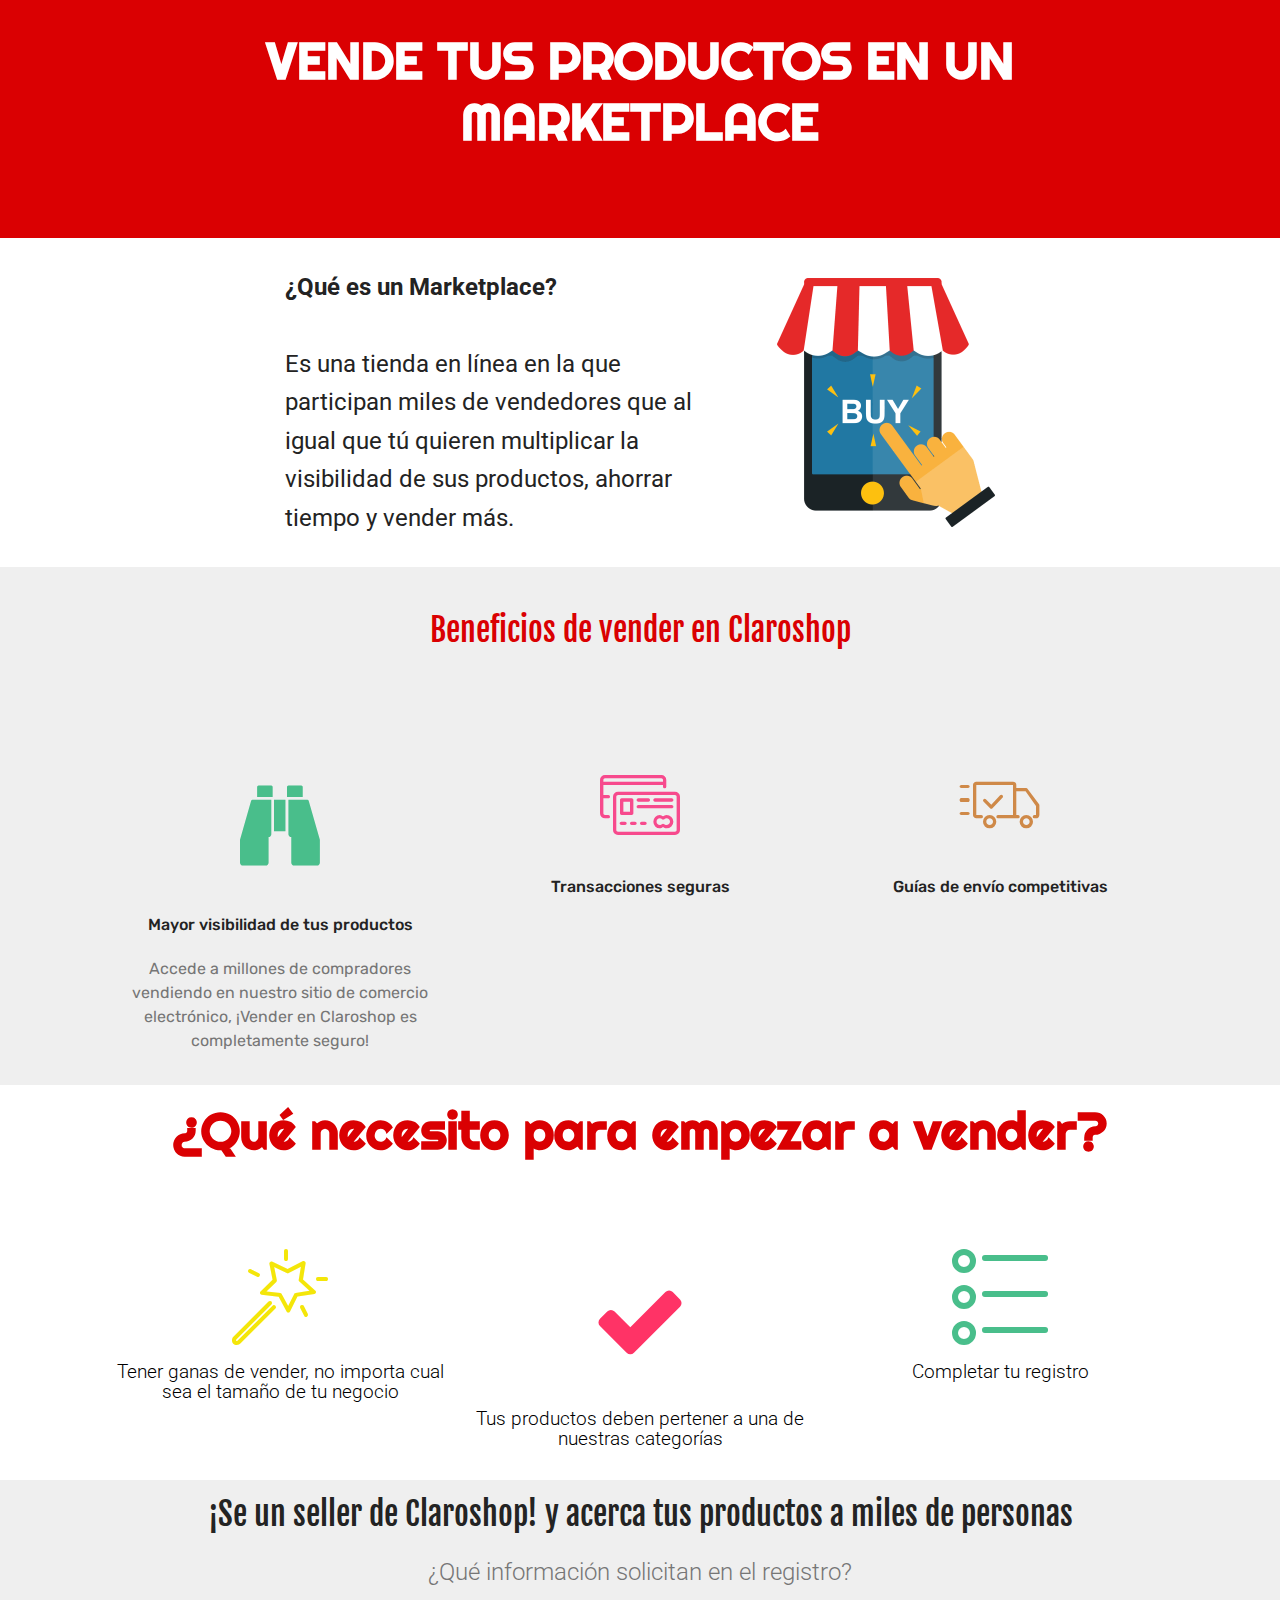
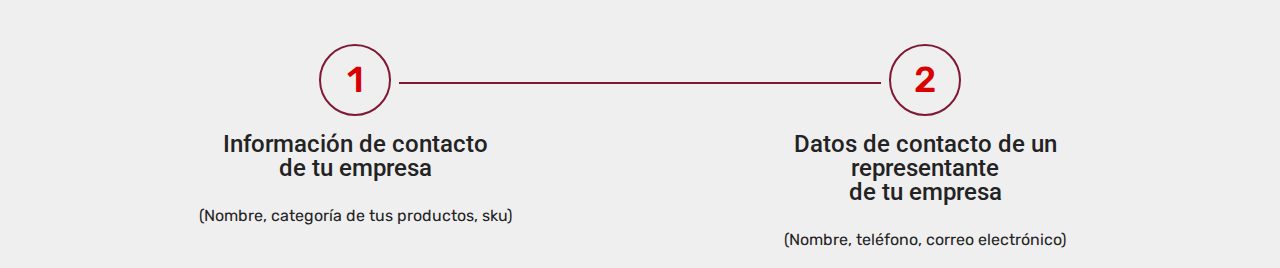
==== page2.html @ 991a1f95 "create github pages" ====
<!DOCTYPE html>
<html  >
<head>
  <!-- Site made with Mobirise Website Builder v4.11.6, https://mobirise.com -->
  <meta charset="UTF-8">
  <meta http-equiv="X-UA-Compatible" content="IE=edge">
  <meta name="generator" content="Mobirise v4.11.6, mobirise.com">
  <meta name="viewport" content="width=device-width, initial-scale=1, minimum-scale=1">
  <link rel="shortcut icon" href="assets/images/logo4.png" type="image/x-icon">
  <meta name="description" content="Website Generator Description">
  
  <title>Sellers</title>
  <link rel="stylesheet" href="assets/web/assets/mobirise-icons-bold/mobirise-icons-bold.css">
  <link rel="stylesheet" href="assets/font-awesome/css/font-awesome.css">
  <link rel="stylesheet" href="assets/web/assets/mobirise-icons/mobirise-icons.css">
  <link rel="stylesheet" href="assets/bootstrap/css/bootstrap.min.css">
  <link rel="stylesheet" href="assets/bootstrap/css/bootstrap-grid.min.css">
  <link rel="stylesheet" href="assets/bootstrap/css/bootstrap-reboot.min.css">
  <link rel="stylesheet" href="assets/tether/tether.min.css">
  <link rel="stylesheet" href="assets/theme/css/style.css">
  <link rel="preload" as="style" href="assets/mobirise/css/mbr-additional.css"><link rel="stylesheet" href="assets/mobirise/css/mbr-additional.css" type="text/css">
  
  
  
</head>
<body>
  <section class="header1 cid-rJOaqa5E7S" id="header16-19">

    

    

    <div class="container">
        <div class="row justify-content-md-center">
            <div class="col-md-10 align-center">
                <h1 class="mbr-section-title mbr-bold pb-3 mbr-fonts-style display-1">VENDE TUS PRODUCTOS EN UN MARKETPLACE
<div><br></div></h1>
                
                
                
            </div>
        </div>
    </div>

</section>

<section class="engine"><a href="https://mobirise.info/b">how to create your own website for free</a></section><section class="mbr-section content7 cid-rJO72kUQNp" id="content7-17">
          
    

    <div class="container">
        <div class="media-container-row">
            <div class="col-12 col-md-8">
                <div class="media-container-row">
                    <div class="media-content">
                        <div class="mbr-section-text">
                            <p class="mbr-text align-right mb-0 mbr-fonts-style display-5"><strong>¿Qué es un Marketplace?</strong><br><strong><br></strong>Es una tienda en línea en la que participan miles de vendedores que al igual que tú  quieren multiplicar la visibilidad de sus productos, ahorrar tiempo y vender más.<br></p>
                        </div>
                    </div>
                    <div class="mbr-figure" style="width: 60%;">
                     <img src="assets/images/mbr-436x498.png" alt="Mobirise" title="">  
                    </div>
                </div>
            </div>
        </div>
    </div>
</section>

<section class="mbr-section content4 cid-rJO21pzlRx" id="content4-14">

    

    <div class="container">
        <div class="media-container-row">
            <div class="title col-12 col-md-8">
                <h2 class="align-center pb-3 mbr-fonts-style display-4"><br>Beneficios de vender en Claroshop<br><br></h2>
                
                
            </div>
        </div>
    </div>
</section>

<section class="counters1 counters cid-rJO2MJmxMV" id="counters1-16">

    

    

    <div class="container">
        
        

        <div class="container pt-4 mt-2">
            <div class="media-container-row">
                <div class="card p-3 align-center col-12 col-md-6 col-lg-4">
                    <div class="panel-item">
                        <div class="card-img pb-3">
                            <span class="mbr-iconfont fa-binoculars fa" style="color: rgb(73, 190, 139); fill: rgb(73, 190, 139);"></span>
                        </div>

                        <div class="card-text">
                            <h3 class="count pt-3 pb-3 mbr-fonts-style display-7">Mayor visibilidad de tus productos</h3>
                            
                            <p class="mbr-content-text mbr-fonts-style display-7">Accede a millones de compradores vendiendo en nuestro sitio de comercio electrónico, ¡Vender en Claroshop es completamente seguro!</p>
                        </div>
                    </div>
                </div>


                <div class="card p-3 align-center col-12 col-md-6 col-lg-4">
                    <div class="panel-item">
                        <div class="card-img pb-3">
                            <span class="mbr-iconfont mbri-credit-card" style="color: rgb(247, 74, 141); fill: rgb(247, 74, 141);"></span>
                        </div>
                        <div class="card-text">
                            <h3 class="count pt-3 pb-3 mbr-fonts-style display-7">
                                  Transacciones seguras</h3>
                            
                            <p class="mbr-content-text mbr-fonts-style display-7"></p>
                        </div>
                    </div>
                </div>

                <div class="card p-3 align-center col-12 col-md-6 col-lg-4">
                    <div class="panel-item">
                        <div class="card-img pb-3">
                            <span class="mbr-iconfont mbri-delivery" style="color: rgb(207, 137, 72); fill: rgb(207, 137, 72);"></span>
                        </div>
                        <div class="card-text">
                            <h3 class="count pt-3 pb-3 mbr-fonts-style display-7">
                                  Guías de envío competitivas</h3>
                            
                            <p class="mbr-content-text mbr-fonts-style display-7"></p>
                        </div>
                    </div>
                </div>


                
            </div>
        </div>
   </div>
</section>

<section class="header12 cid-rJOd1jrHXJ" id="header12-1c">

    

    

    <div class="container  ">
            <div class="media-container">
                <div class="col-md-12 align-center">
                    <h1 class="mbr-section-title pb-3 mbr-white mbr-bold mbr-fonts-style display-1">¿Qué necesito para empezar a vender?</h1>
                    
                    

                    <div class="icons-media-container mbr-white">
                        <div class="card col-12 col-md-6 col-lg-4">
                            <div class="icon-block">
                            <a href="https://mobirise.co/">
                                <span class="mbr-iconfont mbri-magic-stick" style="color: rgb(244, 230, 9); fill: rgb(244, 230, 9);"></span>
                            </a>
                            </div>
                            <h5 class="mbr-fonts-style display-2">Tener ganas de vender, no importa cual sea el tamaño de tu negocio</h5>
                        </div>

                        <div class="card col-12 col-md-6 col-lg-4">
                            <div class="icon-block">
                                <a href="https://mobirise.co/">
                                    <span class="mbr-iconfont fa-check fa" style="color: rgb(255, 51, 102); fill: rgb(255, 51, 102);"></span>
                                </a>
                            </div>
                            <h5 class="mbr-fonts-style display-2">
                                Tus productos deben pertener a una de nuestras categorías</h5>
                        </div>

                        <div class="card col-12 col-md-6 col-lg-4">
                            <div class="icon-block">
                                <a href="https://mobirise.co/">
                                    <span class="mbr-iconfont mbrib-bulleted-list" style="color: rgb(73, 190, 139); fill: rgb(73, 190, 139);"></span>
                                </a>
                            </div>
                            <h5 class="mbr-fonts-style display-2">
                                Completar tu registro</h5>
                        </div>

                        
                    </div>
                </div>
            </div>
    </div>

    
</section>

<section class="step2 cid-rJOE4TqjUK" id="step2-1d">

    

    
    
    <div class="container">
        <h2 class="mbr-section-title pb-3 mbr-fonts-style align-center display-4">¡Se un seller de Claroshop! y acerca tus productos a miles de personas</h2>
        <h3 class="mbr-section-subtitle pb-5 mbr-fonts-style align-center display-5">¿Qué información solicitan en el registro?</h3>
        <div class="step-container row justify-content-center">
            <div class="card col-12 col-md-6 separline">
                <div class="step-element">
                    <div class="step-wrapper pb-3">
                        <h3 class="step d-flex align-items-center justify-content-center m-auto">
                            1
                        </h3>
                    </div>          
                    <div class="step-text-content align-center">
                        <h4 class="mbr-step-title pb-3 mbr-fonts-style display-5">Información de contacto<br> de tu empresa</h4>
                        <p class="mbr-step-text mbr-fonts-style display-7">(Nombre, categoría de tus productos, sku)</p>
                    </div>
                </div>
            </div>

            <div class="card col-12 separline last-child col-md-6">
                <div class="step-element">
                    <div class="step-wrapper pb-3">
                        <h3 class="step d-flex align-items-center justify-content-center m-auto">
                            2
                        </h3>
                    </div>          
                    <div class="step-text-content align-center">
                        <h4 class="mbr-step-title pb-3 mbr-fonts-style display-5">Datos de contacto de un<br> representante<br>de tu empresa</h4>
                        <p class="mbr-step-text mbr-fonts-style display-7">(Nombre, teléfono, correo electrónico)</p>
                    </div>
                </div>
            </div>

            

            
            
            
            
            
            
            
            
            
            
            
        </div>
    </div>
</section>


  <script src="assets/web/assets/jquery/jquery.min.js"></script>
  <script src="assets/popper/popper.min.js"></script>
  <script src="assets/bootstrap/js/bootstrap.min.js"></script>
  <script src="assets/viewportchecker/jquery.viewportchecker.js"></script>
  <script src="assets/vimeoplayer/jquery.mb.vimeo_player.js"></script>
  <script src="assets/tether/tether.min.js"></script>
  <script src="assets/smoothscroll/smooth-scroll.js"></script>
  <script src="assets/theme/js/script.js"></script>
  
  
</body>
</html>
---- assets/web/assets/mobirise-icons-bold/mobirise-icons-bold.css ----
@font-face {
  font-family: 'mobirise-icons-bold';
  font-display: swap;
  src:  url('mobirise-icons-bold.eot?m1l4yr');
  src:  url('mobirise-icons-bold.eot?m1l4yr#iefix') format('embedded-opentype'),
    url('mobirise-icons-bold.ttf?m1l4yr') format('truetype'),
    url('mobirise-icons-bold.woff?m1l4yr') format('woff'),
    url('mobirise-icons-bold.svg?m1l4yr#mobirise-icons-bold') format('svg');
  font-weight: normal;
  font-style: normal;
}

[class^="mbrib-"], [class*="mbrib-"] {
  /* use !important to prevent issues with browser extensions that change fonts */
  font-family: 'mobirise-icons-bold' !important;
  speak: none;
  font-style: normal;
  font-weight: normal;
  font-variant: normal;
  text-transform: none;
  line-height: 1;

  /* Better Font Rendering =========== */
  -webkit-font-smoothing: antialiased;
  -moz-osx-font-smoothing: grayscale;
}

.mbrib-add-submenu:before {
  content: "\e900";
}
.mbrib-alert:before {
  content: "\e901";
}
.mbrib-align-center:before {
  content: "\e902";
}
.mbrib-align-justify:before {
  content: "\e903";
}
.mbrib-align-left:before {
  content: "\e904";
}
.mbrib-align-right:before {
  content: "\e905";
}
.mbrib-android:before {
  content: "\e906";
}
.mbrib-apple:before {
  content: "\e907";
}
.mbrib-arrow-down:before {
  content: "\e908";
}
.mbrib-arrow-next:before {
  content: "\e909";
}
.mbrib-arrow-prev:before {
  content: "\e90a";
}
.mbrib-arrow-up:before {
  content: "\e90b";
}
.mbrib-bold:before {
  content: "\e90c";
}
.mbrib-bookmark:before {
  content: "\e90d";
}
.mbrib-bootstrap:before {
  content: "\e90e";
}
.mbrib-briefcase:before {
  content: "\e90f";
}
.mbrib-browse:before {
  content: "\e910";
}
.mbrib-bulleted-list:before {
  content: "\e911";
}
.mbrib-calendar:before {
  content: "\e912";
}
.mbrib-camera:before {
  content: "\e913";
}
.mbrib-cart-add:before {
  content: "\e914";
}
.mbrib-cart-full:before {
  content: "\e915";
}
.mbrib-cash:before {
  content: "\e916";
}
.mbrib-change-style:before {
  content: "\e917";
}
.mbrib-chat:before {
  content: "\e918";
}
.mbrib-clock:before {
  content: "\e919";
}
.mbrib-close:before {
  content: "\e91a";
}
.mbrib-cloud:before {
  content: "\e91b";
}
.mbrib-code:before {
  content: "\e91c";
}
.mbrib-contact-form:before {
  content: "\e91d";
}
.mbrib-credit-card:before {
  content: "\e91e";
}
.mbrib-cursor-click:before {
  content: "\e91f";
}
.mbrib-cust-feedback:before {
  content: "\e920";
}
.mbrib-database:before {
  content: "\e921";
}
.mbrib-delivery:before {
  content: "\e922";
}
.mbrib-desktop:before {
  content: "\e923";
}
.mbrib-devices:before {
  content: "\e924";
}
.mbrib-down:before {
  content: "\e925";
}
.mbrib-download:before {
  content: "\e926";
}
.mbrib-drag-n-drop:before {
  content: "\e927";
}
.mbrib-drag-n-drop2:before {
  content: "\e928";
}
.mbrib-edit:before {
  content: "\e929";
}
.mbrib-edit2:before {
  content: "\e92a";
}
.mbrib-error:before {
  content: "\e92b";
}
.mbrib-extension:before {
  content: "\e92c";
}
.mbrib-features:before {
  content: "\e92d";
}
.mbrib-file:before {
  content: "\e92e";
}
.mbrib-flag:before {
  content: "\e92f";
}
.mbrib-folder:before {
  content: "\e930";
}
.mbrib-gift:before {
  content: "\e931";
}
.mbrib-github:before {
  content: "\e932";
}
.mbrib-globe-2:before {
  content: "\e933";
}
.mbrib-globe:before {
  content: "\e934";
}
.mbrib-growing-chart:before {
  content: "\e935";
}
.mbrib-hearth:before {
  content: "\e936";
}
.mbrib-help:before {
  content: "\e937";
}
.mbrib-home:before {
  content: "\e938";
}
.mbrib-hot-cup:before {
  content: "\e939";
}
.mbrib-idea:before {
  content: "\e93a";
}
.mbrib-image-gallery:before {
  content: "\e93b";
}
.mbrib-image-slider:before {
  content: "\e93c";
}
.mbrib-info:before {
  content: "\e93d";
}
.mbrib-italic:before {
  content: "\e93e";
}
.mbrib-key:before {
  content: "\e93f";
}
.mbrib-laptop:before {
  content: "\e940";
}
.mbrib-layers:before {
  content: "\e941";
}
.mbrib-left-right:before {
  content: "\e942";
}
.mbrib-left:before {
  content: "\e943";
}
.mbrib-letter:before {
  content: "\e944";
}
.mbrib-like:before {
  content: "\e945";
}
.mbrib-link:before {
  content: "\e946";
}
.mbrib-lock:before {
  content: "\e947";
}
.mbrib-login:before {
  content: "\e948";
}
.mbrib-logout:before {
  content: "\e949";
}
.mbrib-magic-stick:before {
  content: "\e94a";
}
.mbrib-map-pin:before {
  content: "\e94b";
}
.mbrib-menu:before {
  content: "\e94c";
}
.mbrib-mobile:before {
  content: "\e94d";
}
.mbrib-mobile2:before {
  content: "\e94e";
}
.mbrib-mobirise:before {
  content: "\e94f";
}
.mbrib-more-horizontal:before {
  content: "\e950";
}
.mbrib-more-vertical:before {
  content: "\e951";
}
.mbrib-music:before {
  content: "\e952";
}
.mbrib-new-file:before {
  content: "\e953";
}
.mbrib-numbered-list:before {
  content: "\e954";
}
.mbrib-opened-folder:before {
  content: "\e955";
}
.mbrib-pages:before {
  content: "\e956";
}
.mbrib-paper-plane:before {
  content: "\e957";
}
.mbrib-paperclip:before {
  content: "\e958";
}
.mbrib-photo:before {
  content: "\e959";
}
.mbrib-photos:before {
  content: "\e95a";
}
.mbrib-pin:before {
  content: "\e95b";
}
.mbrib-play:before {
  content: "\e95c";
}
.mbrib-plus:before {
  content: "\e95d";
}
.mbrib-preview:before {
  content: "\e95e";
}
.mbrib-print:before {
  content: "\e95f";
}
.mbrib-protect:before {
  content: "\e960";
}
.mbrib-question:before {
  content: "\e961";
}
.mbrib-quote-left:before {
  content: "\e962";
}
.mbrib-quote-right:before {
  content: "\e963";
}
.mbrib-redo:before {
  content: "\e964";
}
.mbrib-refresh:before {
  content: "\e965";
}
.mbrib-responsive:before {
  content: "\e966";
}
.mbrib-right:before {
  content: "\e967";
}
.mbrib-rocket:before {
  content: "\e968";
}
.mbrib-sad-face:before {
  content: "\e969";
}
.mbrib-sale:before {
  content: "\e96a";
}
.mbrib-save:before {
  content: "\e96b";
}
.mbrib-search:before {
  content: "\e96c";
}
.mbrib-setting:before {
  content: "\e96d";
}
.mbrib-setting2:before {
  content: "\e96e";
}
.mbrib-setting3:before {
  content: "\e96f";
}
.mbrib-share:before {
  content: "\e970";
}
.mbrib-shopping-bag:before {
  content: "\e971";
}
.mbrib-shopping-basket:before {
  content: "\e972";
}
.mbrib-shopping-cart:before {
  content: "\e973";
}
.mbrib-sites:before {
  content: "\e974";
}
.mbrib-smile-face:before {
  content: "\e975";
}
.mbrib-speed:before {
  content: "\e976";
}
.mbrib-star:before {
  content: "\e977";
}
.mbrib-success:before {
  content: "\e978";
}
.mbrib-sun:before {
  content: "\e979";
}
.mbrib-sun2:before {
  content: "\e97a";
}
.mbrib-tablet-vertical:before {
  content: "\e97b";
}
.mbrib-tablet:before {
  content: "\e97c";
}
.mbrib-target:before {
  content: "\e97d";
}
.mbrib-timer:before {
  content: "\e97e";
}
.mbrib-to-ftp:before {
  content: "\e97f";
}
.mbrib-to-local-drive:before {
  content: "\e980";
}
.mbrib-touch-swipe:before {
  content: "\e981";
}
.mbrib-touch:before {
  content: "\e982";
}
.mbrib-trash:before {
  content: "\e983";
}
.mbrib-underline:before {
  content: "\e984";
}
.mbrib-undo:before {
  content: "\e985";
}
.mbrib-unlink:before {
  content: "\e986";
}
.mbrib-unlock:before {
  content: "\e987";
}
.mbrib-up-down:before {
  content: "\e988";
}
.mbrib-up:before {
  content: "\e989";
}
.mbrib-update:before {
  content: "\e98a";
}
.mbrib-upload:before {
  content: "\e98b";
}
.mbrib-user:before {
  content: "\e98c";
}
.mbrib-user2:before {
  content: "\e98d";
}
.mbrib-users:before {
  content: "\e98e";
}
.mbrib-video-play:before {
  content: "\e98f";
}
.mbrib-video:before {
  content: "\e990";
}
.mbrib-watch:before {
  content: "\e991";
}
.mbrib-website-theme:before {
  content: "\e992";
}
.mbrib-wifi:before {
  content: "\e993";
}
.mbrib-windows:before {
  content: "\e994";
}
.mbrib-zoom-out:before {
  content: "\e995";
}
---- assets/web/assets/mobirise-icons/mobirise-icons.css ----
@font-face {
  font-family: 'MobiriseIcons';
  src:  url('mobirise-icons.eot?spat4u');
  src:  url('mobirise-icons.eot?spat4u#iefix') format('embedded-opentype'),
    url('mobirise-icons.ttf?spat4u') format('truetype'),
    url('mobirise-icons.woff?spat4u') format('woff'),
    url('mobirise-icons.svg?spat4u#MobiriseIcons') format('svg');
  font-weight: normal;
  font-style: normal;
  font-display: swap;
}

[class^="mbri-"], [class*=" mbri-"] {
  /* use !important to prevent issues with browser extensions that change fonts */
  font-family: MobiriseIcons !important;
  speak: none;
  font-style: normal;
  font-weight: normal;
  font-variant: normal;
  text-transform: none;
  line-height: 1;

  /* Better Font Rendering =========== */
  -webkit-font-smoothing: antialiased;
  -moz-osx-font-smoothing: grayscale;
}

.mbri-add-submenu:before {
  content: "\e900";
}
.mbri-alert:before {
  content: "\e901";
}
.mbri-align-center:before {
  content: "\e902";
}
.mbri-align-justify:before {
  content: "\e903";
}
.mbri-align-left:before {
  content: "\e904";
}
.mbri-align-right:before {
  content: "\e905";
}
.mbri-android:before {
  content: "\e906";
}
.mbri-apple:before {
  content: "\e907";
}
.mbri-arrow-down:before {
  content: "\e908";
}
.mbri-arrow-next:before {
  content: "\e909";
}
.mbri-arrow-prev:before {
  content: "\e90a";
}
.mbri-arrow-up:before {
  content: "\e90b";
}
.mbri-bold:before {
  content: "\e90c";
}
.mbri-bookmark:before {
  content: "\e90d";
}
.mbri-bootstrap:before {
  content: "\e90e";
}
.mbri-briefcase:before {
  content: "\e90f";
}
.mbri-browse:before {
  content: "\e910";
}
.mbri-bulleted-list:before {
  content: "\e911";
}
.mbri-calendar:before {
  content: "\e912";
}
.mbri-camera:before {
  content: "\e913";
}
.mbri-cart-add:before {
  content: "\e914";
}
.mbri-cart-full:before {
  content: "\e915";
}
.mbri-cash:before {
  content: "\e916";
}
.mbri-change-style:before {
  content: "\e917";
}
.mbri-chat:before {
  content: "\e918";
}
.mbri-clock:before {
  content: "\e919";
}
.mbri-close:before {
  content: "\e91a";
}
.mbri-cloud:before {
  content: "\e91b";
}
.mbri-code:before {
  content: "\e91c";
}
.mbri-contact-form:before {
  content: "\e91d";
}
.mbri-credit-card:before {
  content: "\e91e";
}
.mbri-cursor-click:before {
  content: "\e91f";
}
.mbri-cust-feedback:before {
  content: "\e920";
}
.mbri-database:before {
  content: "\e921";
}
.mbri-delivery:before {
  content: "\e922";
}
.mbri-desktop:before {
  content: "\e923";
}
.mbri-devices:before {
  content: "\e924";
}
.mbri-down:before {
  content: "\e925";
}
.mbri-download:before {
  content: "\e989";
}
.mbri-drag-n-drop:before {
  content: "\e927";
}
.mbri-drag-n-drop2:before {
  content: "\e928";
}
.mbri-edit:before {
  content: "\e929";
}
.mbri-edit2:before {
  content: "\e92a";
}
.mbri-error:before {
  content: "\e92b";
}
.mbri-extension:before {
  content: "\e92c";
}
.mbri-features:before {
  content: "\e92d";
}
.mbri-file:before {
  content: "\e92e";
}
.mbri-flag:before {
  content: "\e92f";
}
.mbri-folder:before {
  content: "\e930";
}
.mbri-gift:before {
  content: "\e931";
}
.mbri-github:before {
  content: "\e932";
}
.mbri-globe:before {
  content: "\e933";
}
.mbri-globe-2:before {
  content: "\e934";
}
.mbri-growing-chart:before {
  content: "\e935";
}
.mbri-hearth:before {
  content: "\e936";
}
.mbri-help:before {
  content: "\e937";
}
.mbri-home:before {
  content: "\e938";
}
.mbri-hot-cup:before {
  content: "\e939";
}
.mbri-idea:before {
  content: "\e93a";
}
.mbri-image-gallery:before {
  content: "\e93b";
}
.mbri-image-slider:before {
  content: "\e93c";
}
.mbri-info:before {
  content: "\e93d";
}
.mbri-italic:before {
  content: "\e93e";
}
.mbri-key:before {
  content: "\e93f";
}
.mbri-laptop:before {
  content: "\e940";
}
.mbri-layers:before {
  content: "\e941";
}
.mbri-left-right:before {
  content: "\e942";
}
.mbri-left:before {
  content: "\e943";
}
.mbri-letter:before {
  content: "\e944";
}
.mbri-like:before {
  content: "\e945";
}
.mbri-link:before {
  content: "\e946";
}
.mbri-lock:before {
  content: "\e947";
}
.mbri-login:before {
  content: "\e948";
}
.mbri-logout:before {
  content: "\e949";
}
.mbri-magic-stick:before {
  content: "\e94a";
}
.mbri-map-pin:before {
  content: "\e94b";
}
.mbri-menu:before {
  content: "\e94c";
}
.mbri-mobile:before {
  content: "\e94d";
}
.mbri-mobile2:before {
  content: "\e94e";
}
.mbri-mobirise:before {
  content: "\e94f";
}
.mbri-more-horizontal:before {
  content: "\e950";
}
.mbri-more-vertical:before {
  content: "\e951";
}
.mbri-music:before {
  content: "\e952";
}
.mbri-new-file:before {
  content: "\e953";
}
.mbri-numbered-list:before {
  content: "\e954";
}
.mbri-opened-folder:before {
  content: "\e955";
}
.mbri-pages:before {
  content: "\e956";
}
.mbri-paper-plane:before {
  content: "\e957";
}
.mbri-paperclip:before {
  content: "\e958";
}
.mbri-photo:before {
  content: "\e959";
}
.mbri-photos:before {
  content: "\e95a";
}
.mbri-pin:before {
  content: "\e95b";
}
.mbri-play:before {
  content: "\e95c";
}
.mbri-plus:before {
  content: "\e95d";
}
.mbri-preview:before {
  content: "\e95e";
}
.mbri-print:before {
  content: "\e95f";
}
.mbri-protect:before {
  content: "\e960";
}
.mbri-question:before {
  content: "\e961";
}
.mbri-quote-left:before {
  content: "\e962";
}
.mbri-quote-right:before {
  content: "\e963";
}
.mbri-refresh:before {
  content: "\e964";
}
.mbri-responsive:before {
  content: "\e965";
}
.mbri-right:before {
  content: "\e966";
}
.mbri-rocket:before {
  content: "\e967";
}
.mbri-sad-face:before {
  content: "\e968";
}
.mbri-sale:before {
  content: "\e969";
}
.mbri-save:before {
  content: "\e96a";
}
.mbri-search:before {
  content: "\e96b";
}
.mbri-setting:before {
  content: "\e96c";
}
.mbri-setting2:before {
  content: "\e96d";
}
.mbri-setting3:before {
  content: "\e96e";
}
.mbri-share:before {
  content: "\e96f";
}
.mbri-shopping-bag:before {
  content: "\e970";
}
.mbri-shopping-basket:before {
  content: "\e971";
}
.mbri-shopping-cart:before {
  content: "\e972";
}
.mbri-sites:before {
  content: "\e973";
}
.mbri-smile-face:before {
  content: "\e974";
}
.mbri-speed:before {
  content: "\e975";
}
.mbri-star:before {
  content: "\e976";
}
.mbri-success:before {
  content: "\e977";
}
.mbri-sun:before {
  content: "\e978";
}
.mbri-sun2:before {
  content: "\e979";
}
.mbri-tablet:before {
  content: "\e97a";
}
.mbri-tablet-vertical:before {
  content: "\e97b";
}
.mbri-target:before {
  content: "\e97c";
}
.mbri-timer:before {
  content: "\e97d";
}
.mbri-to-ftp:before {
  content: "\e97e";
}
.mbri-to-local-drive:before {
  content: "\e97f";
}
.mbri-touch-swipe:before {
  content: "\e980";
}
.mbri-touch:before {
  content: "\e981";
}
.mbri-trash:before {
  content: "\e982";
}
.mbri-underline:before {
  content: "\e983";
}
.mbri-unlink:before {
  content: "\e984";
}
.mbri-unlock:before {
  content: "\e985";
}
.mbri-up-down:before {
  content: "\e986";
}
.mbri-up:before {
  content: "\e987";
}
.mbri-update:before {
  content: "\e988";
}
.mbri-upload:before {
 content: "\e926"; 
}
.mbri-user:before {
  content: "\e98a";
}
.mbri-user2:before {
  content: "\e98b";
}
.mbri-users:before {
  content: "\e98c";
}
.mbri-video:before {
  content: "\e98d";
}
.mbri-video-play:before {
  content: "\e98e";
}
.mbri-watch:before {
  content: "\e98f";
}
.mbri-website-theme:before {
  content: "\e990";
}
.mbri-wifi:before {
  content: "\e991";
}
.mbri-windows:before {
  content: "\e992";
}
.mbri-zoom-out:before {
  content: "\e993";
}
.mbri-redo:before {
  content: "\e994";
}
.mbri-undo:before {
  content: "\e995";
}
---- assets/theme/css/style.css ----
/*!
 * Mobirise v4 theme (https://mobirise.com/)
 * Copyright 2017 Mobirise
 */
section {
  background-color: #eeeeee; }

body {
  font-style: normal;
  line-height: 1.5; }

section,
.container,
.container-fluid {
  position: relative;
  word-wrap: break-word; }

a.mbr-iconfont:hover {
  text-decoration: none; }

.article .lead p,
.article .lead ul,
.article .lead ol,
.article .lead pre,
.article .lead blockquote {
  margin-bottom: 0; }

ul,
ol,
pre,
blockquote {
  margin-bottom: 2.3125rem; }

pre {
  background: #f4f4f4;
  padding: 10px 24px;
  white-space: pre-wrap; }

.inactive {
  -webkit-user-select: none;
  -moz-user-select: none;
  -ms-user-select: none;
  user-select: none;
  pointer-events: none;
  -webkit-user-drag: none;
  user-drag: none; }

.mbr-section__comments .row {
  justify-content: center;
  -webkit-justify-content: center; }

a {
  font-style: normal;
  font-weight: 400;
  cursor: pointer; }
  a, a:hover {
    text-decoration: none; }

figure {
  margin-bottom: 0; }

body {
  color: #232323; }

h1,
h2,
h3,
h4,
h5,
h6,
.h1,
.h2,
.h3,
.h4,
.h5,
.h6,
.display-1,
.display-2,
.display-3,
.display-4 {
  line-height: 1;
  word-break: break-word;
  word-wrap: break-word; }

.mbr-section-title {
  font-style: normal;
  line-height: 1.2; }

.mbr-section-subtitle {
  line-height: 1.3; }

.mbr-text {
  font-style: normal;
  line-height: 1.6; }

b,
strong {
  font-weight: bold; }

blockquote {
  padding: 10px 0 10px 20px;
  position: relative;
  border-left: 2px solid;
  border-color: #ff3366; }

input:-webkit-autofill, input:-webkit-autofill:hover, input:-webkit-autofill:focus, input:-webkit-autofill:active {
  transition-delay: 9999s;
  transition-property: background-color, color; }

textarea[type='hidden'] {
  display: none; }

body {
  position: relative; }

section {
  background-position: 50% 50%;
  background-repeat: no-repeat;
  background-size: cover; }
  section .mbr-background-video,
  section .mbr-background-video-preview {
    position: absolute;
    bottom: 0;
    left: 0;
    right: 0;
    top: 0; }

.hidden {
  visibility: hidden; }

.mbr-z-index20 {
  z-index: 20; }

/*! Base colors */
.mbr-white {
  color: #ffffff; }

.mbr-black {
  color: #000000; }

.mbr-bg-white {
  background-color: #ffffff; }

.mbr-bg-black {
  background-color: #000000; }

/*! Text-aligns */
.align-left {
  text-align: left; }

.align-center {
  text-align: center; }

.align-right {
  text-align: right; }

@media (max-width: 767px) {
  .align-left,
  .align-center,
  .align-right,
  .mbr-section-btn,
  .mbr-section-title {
    text-align: center; } }
/*! Font-weight  */
.mbr-light {
  font-weight: 300; }

.mbr-regular {
  font-weight: 400; }

.mbr-semibold {
  font-weight: 500; }

.mbr-bold {
  font-weight: 700; }

/*! Media  */
.media-size-item {
  -webkit-flex: 1 1 auto;
  -moz-flex: 1 1 auto;
  -ms-flex: 1 1 auto;
  -o-flex: 1 1 auto;
  flex: 1 1 auto; }

.media-content {
  -webkit-flex-basis: 100%;
  flex-basis: 100%; }

.media-container-row {
  display: -ms-flexbox;
  display: -webkit-flex;
  display: flex;
  -webkit-flex-direction: row;
  -ms-flex-direction: row;
  flex-direction: row;
  -webkit-flex-wrap: wrap;
  -ms-flex-wrap: wrap;
  flex-wrap: wrap;
  -webkit-justify-content: center;
  -ms-flex-pack: center;
  justify-content: center;
  -webkit-align-content: center;
  -ms-flex-line-pack: center;
  align-content: center;
  -webkit-align-items: start;
  -ms-flex-align: start;
  align-items: start; }
  .media-container-row .media-size-item {
    width: 400px; }

.media-container-column {
  display: -ms-flexbox;
  display: -webkit-flex;
  display: flex;
  -webkit-flex-direction: column;
  -ms-flex-direction: column;
  flex-direction: column;
  -webkit-flex-wrap: wrap;
  -ms-flex-wrap: wrap;
  flex-wrap: wrap;
  -webkit-justify-content: center;
  -ms-flex-pack: center;
  justify-content: center;
  -webkit-align-content: center;
  -ms-flex-line-pack: center;
  align-content: center;
  -webkit-align-items: stretch;
  -ms-flex-align: stretch;
  align-items: stretch; }
  .media-container-column > * {
    width: 100%; }

@media (min-width: 992px) {
  .media-container-row {
    -webkit-flex-wrap: nowrap;
    -ms-flex-wrap: nowrap;
    flex-wrap: nowrap; } }
figure {
  overflow: hidden; }

figure[mbr-media-size] {
  transition: width 0.1s; }

.mbr-figure img,
.mbr-figure iframe {
  display: block;
  width: 100%; }

.card {
  background-color: transparent;
  border: none; }

.card-box {
  width: 100%; }

.card-img {
  text-align: center;
  flex-shrink: 0;
  -webkit-flex-shrink: 0; }

.media {
  max-width: 100%;
  margin: 0 auto; }

.mbr-figure {
  -ms-flex-item-align: center;
  -ms-grid-row-align: center;
  -webkit-align-self: center;
  align-self: center; }

.media-container > div {
  max-width: 100%; }

.mbr-figure img,
.card-img img {
  width: 100%; }

@media (max-width: 991px) {
  .media-size-item {
    width: auto !important; }

  .media {
    width: auto; }

  .mbr-figure {
    width: 100% !important; } }
/*! Buttons */
.btn {
  font-weight: 500;
  border-width: 2px;
  font-style: normal;
  letter-spacing: 1px;
  margin: .4rem .8rem;
  white-space: normal;
  -webkit-transition: all .3s ease-in-out;
  -moz-transition: all .3s ease-in-out;
  transition: all .3s ease-in-out;
  display: inline-flex;
  align-items: center;
  justify-content: center;
  word-break: break-word;
  -webkit-align-items: center;
  -webkit-justify-content: center;
  display: -webkit-inline-flex; }

.btn-sm {
  font-weight: 500;
  letter-spacing: 1px;
  -webkit-transition: all .3s ease-in-out;
  -moz-transition: all .3s ease-in-out;
  transition: all .3s ease-in-out; }

.btn-md {
  font-weight: 500;
  letter-spacing: 1px;
  margin: .4rem .8rem !important;
  -webkit-transition: all .3s ease-in-out;
  -moz-transition: all .3s ease-in-out;
  transition: all .3s ease-in-out; }

.btn-lg {
  font-weight: 500;
  letter-spacing: 1px;
  margin: .4rem .8rem !important;
  -webkit-transition: all .3s ease-in-out;
  -moz-transition: all .3s ease-in-out;
  transition: all .3s ease-in-out; }

.mbr-section-btn {
  margin-left: -0.25rem;
  margin-right: -0.25rem;
  font-size: 0; }

nav .mbr-section-btn {
  margin-left: 0rem;
  margin-right: 0rem; }

.btn-form {
  border-radius: 0; }
  .btn-form:hover {
    cursor: pointer; }

/*! Btn icon margin */
.btn .mbr-iconfont,
.btn.btn-sm .mbr-iconfont {
  cursor: pointer;
  margin-right: 0.5rem; }

.btn.btn-md .mbr-iconfont,
.btn.btn-md .mbr-iconfont {
  margin-right: 0.8rem; }

.mbr-regular {
  font-weight: 400; }

.mbr-semibold {
  font-weight: 500; }

.mbr-bold {
  font-weight: 700; }

[type='submit'] {
  -webkit-appearance: none; }

/*! Full-screen */
.mbr-fullscreen .mbr-overlay {
  min-height: 100vh; }

.mbr-fullscreen {
  display: flex;
  display: -webkit-flex;
  display: -moz-flex;
  display: -ms-flex;
  display: -o-flex;
  align-items: center;
  -webkit-align-items: center;
  min-height: 100vh;
  padding-top: 3rem;
  padding-bottom: 3rem; }

/*! Map */
.map {
  height: 25rem;
  position: relative; }
  .map iframe {
    width: 100%;
    height: 100%; }

.mbr-overlay {
  background-color: #000;
  bottom: 0;
  left: 0;
  opacity: .5;
  position: absolute;
  right: 0;
  top: 0;
  z-index: 0;
  pointer-events: none; }

/* Form */
blockquote {
  font-style: italic;
  padding: 10px 0 10px 20px;
  font-size: 1.09rem;
  position: relative;
  border-width: 3px; }

.form-control {
  background-color: #f5f5f5;
  box-shadow: none;
  color: #565656;
  line-height: 1.43;
  min-height: 3.5em;
  padding: 1.07em .5em; }
  .form-control, .form-control:focus {
    border: 1px solid #e8e8e8; }
  .form-active .form-control:invalid {
    border-color: red; }

.form-control-label {
  position: relative;
  cursor: pointer;
  margin-bottom: .357em;
  padding: 0; }

.alert {
  color: #ffffff;
  border-radius: 0;
  border: 0;
  font-size: .875rem;
  line-height: 1.5;
  margin-bottom: 1.875rem;
  padding: 1.25rem;
  position: relative; }
  .alert.alert-form::after {
    background-color: inherit;
    bottom: -7px;
    content: "";
    display: block;
    height: 14px;
    left: 50%;
    margin-left: -7px;
    position: absolute;
    transform: rotate(45deg);
    width: 14px;
    -webkit-transform: rotate(45deg); }

.form-asterisk {
  font-family: initial;
  position: absolute;
  top: -2px;
  font-weight: normal; }

/*! Scroll to top arrow */
#scrollToTop a i:before {
  content: '';
  position: absolute;
  height: 40%;
  top: 25%;
  background: #fff;
  width: 2px;
  left: calc(50% - 1px); }
#scrollToTop a i:after {
  content: '';
  position: absolute;
  display: block;
  border-top: 2px solid #fff;
  border-right: 2px solid #fff;
  width: 40%;
  height: 40%;
  left: 30%;
  bottom: 30%;
  transform: rotate(135deg);
  -webkit-transform: rotate(135deg); }

.mbr-arrow-up {
  bottom: 25px;
  right: 90px;
  position: fixed;
  text-align: right;
  z-index: 5000;
  color: #ffffff;
  font-size: 32px;
  transform: rotate(180deg);
  -webkit-transform: rotate(180deg); }

.mbr-arrow-up a {
  background: rgba(0, 0, 0, 0.2);
  border-radius: 3px;
  color: #fff;
  display: inline-block;
  height: 60px;
  width: 60px;
  outline-style: none !important;
  position: relative;
  text-decoration: none;
  transition: all 0.3s ease-in-out;
  cursor: pointer;
  text-align: center; }
  .mbr-arrow-up a:hover {
    background-color: rgba(0, 0, 0, 0.4); }
  .mbr-arrow-up a i {
    line-height: 60px; }

.mbr-arrow-up-icon {
  display: block;
  color: #fff; }

.mbr-arrow-up-icon::before {
  content: '\203a';
  display: inline-block;
  font-family: serif;
  font-size: 32px;
  line-height: 1;
  font-style: normal;
  position: relative;
  top: 6px;
  left: -4px;
  -webkit-transform: rotate(-90deg);
  transform: rotate(-90deg); }

/*! Arrow Down */
.mbr-arrow {
  position: absolute;
  bottom: 45px;
  left: 50%;
  width: 60px;
  height: 60px;
  cursor: pointer;
  background-color: rgba(80, 80, 80, 0.5);
  border-radius: 50%;
  -webkit-transform: translateX(-50%);
  transform: translateX(-50%); }
  .mbr-arrow > a {
    display: inline-block;
    text-decoration: none;
    outline-style: none;
    -webkit-animation: arrowdown 1.7s ease-in-out infinite;
    animation: arrowdown 1.7s ease-in-out infinite; }
    .mbr-arrow > a > i {
      position: absolute;
      top: -2px;
      left: 15px;
      font-size: 2rem; }

@keyframes arrowdown {
  0% {
    transform: translateY(0px);
    -webkit-transform: translateY(0px); }
  50% {
    transform: translateY(-5px);
    -webkit-transform: translateY(-5px); }
  100% {
    transform: translateY(0px);
    -webkit-transform: translateY(0px); } }
@-webkit-keyframes arrowdown {
  0% {
    transform: translateY(0px);
    -webkit-transform: translateY(0px); }
  50% {
    transform: translateY(-5px);
    -webkit-transform: translateY(-5px); }
  100% {
    transform: translateY(0px);
    -webkit-transform: translateY(0px); } }
@media (max-width: 500px) {
  .mbr-arrow-up {
    left: 50%;
    right: auto;
    transform: translateX(-50%) rotate(180deg);
    -webkit-transform: translateX(-50%) rotate(180deg); } }
/*Gradients animation*/
@keyframes gradient-animation {
  from {
    background-position: 0% 100%;
    animation-timing-function: ease-in-out; }
  to {
    background-position: 100% 0%;
    animation-timing-function: ease-in-out; } }
@-webkit-keyframes gradient-animation {
  from {
    background-position: 0% 100%;
    animation-timing-function: ease-in-out; }
  to {
    background-position: 100% 0%;
    animation-timing-function: ease-in-out; } }
.bg-gradient {
  background-size: 200% 200%;
  animation: gradient-animation 5s infinite alternate;
  -webkit-animation: gradient-animation 5s infinite alternate; }

.menu .navbar-brand {
  display: -webkit-flex; }
  .menu .navbar-brand span {
    display: flex;
    display: -webkit-flex; }
  .menu .navbar-brand .navbar-caption-wrap {
    display: -webkit-flex; }
  .menu .navbar-brand .navbar-logo img {
    display: -webkit-flex; }
@media (min-width: 768px) and (max-width: 1023px) {
  .menu .navbar-toggleable-sm .navbar-nav {
    display: -webkit-box;
    display: -webkit-flex;
    display: -ms-flexbox; } }
@media (max-width: 1023px) {
  .menu .navbar-collapse {
    max-height: 93.5vh; }
    .menu .navbar-collapse.show {
      overflow: auto; } }
@media (min-width: 1024px) {
  .menu .navbar-nav.nav-dropdown {
    display: -webkit-flex; }
  .menu .navbar-toggleable-sm .navbar-collapse {
    display: -webkit-flex !important; }
  .menu .collapsed .navbar-collapse {
    max-height: 93.5vh; }
    .menu .collapsed .navbar-collapse.show {
      overflow: auto; } }
@media (max-width: 767px) {
  .menu .navbar-collapse {
    max-height: 80vh; } }

/* Others*/
.note-check a[data-value=Rubik] {
  font-style: normal; }

.mbr-arrow a {
  color: #ffffff; }

@media (max-width: 767px) {
  .mbr-arrow {
    display: none; } }
.navbar {
  display: -webkit-flex;
  -webkit-flex-wrap: wrap;
  -webkit-align-items: center;
  -webkit-justify-content: space-between; }

.navbar-collapse {
  -webkit-flex-basis: 100%;
  -webkit-flex-grow: 1;
  -webkit-align-items: center; }

.nav-dropdown .link {
  padding: 0.667em 1.667em !important;
  margin: 0 !important; }

.nav {
  display: -webkit-flex;
  -webkit-flex-wrap: wrap; }

.row {
  display: -webkit-flex;
  -webkit-flex-wrap: wrap; }

.justify-content-center {
  -webkit-justify-content: center; }

.form-inline {
  display: -webkit-flex;
  -webkit-flex-flow: row wrap;
  -webkit-align-items: center; }

.card-wrapper {
  -webkit-flex: 1; }

.carousel-control {
  z-index: 10;
  display: -webkit-flex;
  -webkit-align-items: center;
  -webkit-justify-content: center; }

.carousel-controls {
  display: -webkit-flex; }

.media {
  display: -webkit-flex; }

.form-group:focus {
  outline: none; }

.jq-selectbox__select {
  padding: 1.07em 0.5em;
  position: absolute;
  top: 0;
  left: 0;
  width: 100%; }

.jq-selectbox__dropdown {
  position: absolute;
  top: 100% !important;
  left: 0 !important;
  width: 100% !important; }

.jq-selectbox__trigger-arrow {
  transform: translateY(-50%); }

.jq-selectbox li {
  padding: 1.07em 0.5em; }

input[type='range'] {
  padding-left: 0 !important;
  padding-right: 0 !important; }

.modal-dialog,
.modal-content {
  height: 100%; }

.modal-dialog .carousel-inner {
  height: calc(100vh - 1.75rem); }
  @media (max-width: 575px) {
    .modal-dialog .carousel-inner {
      height: calc(100vh - 1rem); } }

.carousel-item {
  text-align: center; }

.carousel-item img {
  margin: auto; }

.navbar-toggler {
  -webkit-align-self: flex-start;
  -ms-flex-item-align: start;
  align-self: flex-start;
  padding: 0.25rem 0.75rem;
  font-size: 1.25rem;
  line-height: 1;
  background: transparent;
  border: 1px solid transparent;
  -webkit-border-radius: 0.25rem;
  border-radius: 0.25rem; }

.navbar-toggler:focus,
.navbar-toggler:hover {
  text-decoration: none; }

.navbar-toggler-icon {
  display: inline-block;
  width: 1.5em;
  height: 1.5em;
  vertical-align: middle;
  content: '';
  background: no-repeat center center;
  -webkit-background-size: 100% 100%;
  -o-background-size: 100% 100%;
  background-size: 100% 100%; }

.navbar-toggler-left {
  position: absolute;
  left: 1rem; }

.navbar-toggler-right {
  position: absolute;
  right: 1rem; }

@media (max-width: 575px) {
  .navbar-toggleable .navbar-nav .dropdown-menu {
    position: static;
    float: none; }

  .navbar-toggleable > .container {
    padding-right: 0;
    padding-left: 0; } }
@media (min-width: 576px) {
  .navbar-toggleable {
    -webkit-box-orient: horizontal;
    -webkit-box-direction: normal;
    -webkit-flex-direction: row;
    -ms-flex-direction: row;
    flex-direction: row;
    -webkit-flex-wrap: nowrap;
    -ms-flex-wrap: nowrap;
    flex-wrap: nowrap;
    -webkit-box-align: center;
    -webkit-align-items: center;
    -ms-flex-align: center;
    align-items: center; }

  .navbar-toggleable .navbar-nav {
    -webkit-box-orient: horizontal;
    -webkit-box-direction: normal;
    -webkit-flex-direction: row;
    -ms-flex-direction: row;
    flex-direction: row; }

  .navbar-toggleable .navbar-nav .nav-link {
    padding-right: 0.5rem;
    padding-left: 0.5rem; }

  .navbar-toggleable > .container {
    display: -webkit-box;
    display: -webkit-flex;
    display: -ms-flexbox;
    display: flex;
    -webkit-flex-wrap: nowrap;
    -ms-flex-wrap: nowrap;
    flex-wrap: nowrap;
    -webkit-box-align: center;
    -webkit-align-items: center;
    -ms-flex-align: center;
    align-items: center; }

  .navbar-toggleable .navbar-collapse {
    display: -webkit-box !important;
    display: -webkit-flex !important;
    display: -ms-flexbox !important;
    display: flex !important;
    width: 100%; }

  .navbar-toggleable .navbar-toggler {
    display: none; } }
@media (max-width: 767px) {
  .navbar-toggleable-sm .navbar-nav .dropdown-menu {
    position: static;
    float: none; }

  .navbar-toggleable-sm > .container {
    padding-right: 0;
    padding-left: 0; } }
@media (min-width: 768px) {
  .navbar-toggleable-sm {
    -webkit-box-orient: horizontal;
    -webkit-box-direction: normal;
    -webkit-flex-direction: row;
    -ms-flex-direction: row;
    flex-direction: row;
    -webkit-flex-wrap: nowrap;
    -ms-flex-wrap: nowrap;
    flex-wrap: nowrap;
    -webkit-box-align: center;
    -webkit-align-items: center;
    -ms-flex-align: center;
    align-items: center; }

  .navbar-toggleable-sm .navbar-nav {
    -webkit-box-orient: horizontal;
    -webkit-box-direction: normal;
    -webkit-flex-direction: row;
    -ms-flex-direction: row;
    flex-direction: row; }

  .navbar-toggleable-sm .navbar-nav .nav-link {
    padding-right: 0.5rem;
    padding-left: 0.5rem; }

  .navbar-toggleable-sm > .container {
    display: -webkit-box;
    display: -webkit-flex;
    display: -ms-flexbox;
    display: flex;
    -webkit-flex-wrap: nowrap;
    -ms-flex-wrap: nowrap;
    flex-wrap: nowrap;
    -webkit-box-align: center;
    -webkit-align-items: center;
    -ms-flex-align: center;
    align-items: center; }

  .navbar-toggleable-sm .navbar-collapse {
    display: none;
    width: 100%; }

  .navbar-toggleable-sm .navbar-toggler {
    display: none; } }
@media (max-width: 1023px) {
  .navbar-toggleable-md .navbar-nav .dropdown-menu {
    position: static;
    float: none; }

  .navbar-toggleable-md > .container {
    padding-right: 0;
    padding-left: 0; } }
@media (min-width: 1024px) {
  .navbar-toggleable-md {
    -webkit-box-orient: horizontal;
    -webkit-box-direction: normal;
    -webkit-flex-direction: row;
    -ms-flex-direction: row;
    flex-direction: row;
    -webkit-flex-wrap: nowrap;
    -ms-flex-wrap: nowrap;
    flex-wrap: nowrap;
    -webkit-box-align: center;
    -webkit-align-items: center;
    -ms-flex-align: center;
    align-items: center; }

  .navbar-toggleable-md .navbar-nav {
    -webkit-box-orient: horizontal;
    -webkit-box-direction: normal;
    -webkit-flex-direction: row;
    -ms-flex-direction: row;
    flex-direction: row; }

  .navbar-toggleable-md .navbar-nav .nav-link {
    padding-right: 0.5rem;
    padding-left: 0.5rem; }

  .navbar-toggleable-md > .container {
    display: -webkit-box;
    display: -webkit-flex;
    display: -ms-flexbox;
    display: flex;
    -webkit-flex-wrap: nowrap;
    -ms-flex-wrap: nowrap;
    flex-wrap: nowrap;
    -webkit-box-align: center;
    -webkit-align-items: center;
    -ms-flex-align: center;
    align-items: center; }

  .navbar-toggleable-md .navbar-collapse {
    display: -webkit-box !important;
    display: -webkit-flex !important;
    display: -ms-flexbox !important;
    display: flex !important;
    width: 100%; }

  .navbar-toggleable-md .navbar-toggler {
    display: none; } }
@media (max-width: 1199px) {
  .navbar-toggleable-lg .navbar-nav .dropdown-menu {
    position: static;
    float: none; }

  .navbar-toggleable-lg > .container {
    padding-right: 0;
    padding-left: 0; } }
@media (min-width: 1200px) {
  .navbar-toggleable-lg {
    -webkit-box-orient: horizontal;
    -webkit-box-direction: normal;
    -webkit-flex-direction: row;
    -ms-flex-direction: row;
    flex-direction: row;
    -webkit-flex-wrap: nowrap;
    -ms-flex-wrap: nowrap;
    flex-wrap: nowrap;
    -webkit-box-align: center;
    -webkit-align-items: center;
    -ms-flex-align: center;
    align-items: center; }

  .navbar-toggleable-lg .navbar-nav {
    -webkit-box-orient: horizontal;
    -webkit-box-direction: normal;
    -webkit-flex-direction: row;
    -ms-flex-direction: row;
    flex-direction: row; }

  .navbar-toggleable-lg .navbar-nav .nav-link {
    padding-right: 0.5rem;
    padding-left: 0.5rem; }

  .navbar-toggleable-lg > .container {
    display: -webkit-box;
    display: -webkit-flex;
    display: -ms-flexbox;
    display: flex;
    -webkit-flex-wrap: nowrap;
    -ms-flex-wrap: nowrap;
    flex-wrap: nowrap;
    -webkit-box-align: center;
    -webkit-align-items: center;
    -ms-flex-align: center;
    align-items: center; }

  .navbar-toggleable-lg .navbar-collapse {
    display: -webkit-box !important;
    display: -webkit-flex !important;
    display: -ms-flexbox !important;
    display: flex !important;
    width: 100%; }

  .navbar-toggleable-lg .navbar-toggler {
    display: none; } }
.navbar-toggleable-xl {
  -webkit-box-orient: horizontal;
  -webkit-box-direction: normal;
  -webkit-flex-direction: row;
  -ms-flex-direction: row;
  flex-direction: row;
  -webkit-flex-wrap: nowrap;
  -ms-flex-wrap: nowrap;
  flex-wrap: nowrap;
  -webkit-box-align: center;
  -webkit-align-items: center;
  -ms-flex-align: center;
  align-items: center; }

.navbar-toggleable-xl .navbar-nav .dropdown-menu {
  position: static;
  float: none; }

.navbar-toggleable-xl > .container {
  padding-right: 0;
  padding-left: 0; }

.navbar-toggleable-xl .navbar-nav {
  -webkit-box-orient: horizontal;
  -webkit-box-direction: normal;
  -webkit-flex-direction: row;
  -ms-flex-direction: row;
  flex-direction: row; }

.navbar-toggleable-xl .navbar-nav .nav-link {
  padding-right: 0.5rem;
  padding-left: 0.5rem; }

.navbar-toggleable-xl > .container {
  display: -webkit-box;
  display: -webkit-flex;
  display: -ms-flexbox;
  display: flex;
  -webkit-flex-wrap: nowrap;
  -ms-flex-wrap: nowrap;
  flex-wrap: nowrap;
  -webkit-box-align: center;
  -webkit-align-items: center;
  -ms-flex-align: center;
  align-items: center; }

.navbar-toggleable-xl .navbar-collapse {
  display: -webkit-box !important;
  display: -webkit-flex !important;
  display: -ms-flexbox !important;
  display: flex !important;
  width: 100%; }

.navbar-toggleable-xl .navbar-toggler {
  display: none; }

.card-img {
  width: auto; }

.menu .navbar.collapsed:not(.beta-menu) {
  flex-direction: column;
  -webkit-flex-direction: column; }

.carousel-item.active,
.carousel-item-next,
.carousel-item-prev {
  display: -webkit-box;
  display: -webkit-flex;
  display: -ms-flexbox;
  display: flex; }

.note-air-layout .dropup .dropdown-menu,
.note-air-layout .navbar-fixed-bottom .dropdown .dropdown-menu {
  bottom: initial !important; }

html,
body {
  height: auto;
  min-height: 100vh; }

.dropup .dropdown-toggle::after {
  display: none; }

/*# sourceMappingURL=style.css.map */
.engine {
	position: absolute;
	text-indent: -2400px;
	text-align: center;
	padding: 0;
	top: 0;
	left: -2400px;
}
---- assets/mobirise/css/mbr-additional.css ----
@import url(https://fonts.googleapis.com/css?family=Righteous:400&display=swap);
@import url(https://fonts.googleapis.com/css?family=Roboto:100,100i,300,300i,400,400i,500,500i,700,700i,900,900i&display=swap);
@import url(https://fonts.googleapis.com/css?family=Rubik:300,300i,400,400i,500,500i,700,700i,900,900i&display=swap);
@import url(https://fonts.googleapis.com/css?family=Fjalla+One:400&display=swap);





body {
  font-family: Rubik;
}
.display-1 {
  font-family: 'Righteous', display;
  font-size: 3.2rem;
  font-display: swap;
}
.display-1 > .mbr-iconfont {
  font-size: 5.12rem;
}
.display-2 {
  font-family: 'Roboto', sans-serif;
  font-size: 1.2rem;
  font-display: swap;
}
.display-2 > .mbr-iconfont {
  font-size: 1.92rem;
}
.display-4 {
  font-family: 'Fjalla One', sans-serif;
  font-size: 2rem;
  font-display: swap;
}
.display-4 > .mbr-iconfont {
  font-size: 3.2rem;
}
.display-5 {
  font-family: 'Roboto', sans-serif;
  font-size: 1.5rem;
  font-display: swap;
}
.display-5 > .mbr-iconfont {
  font-size: 2.4rem;
}
.display-7 {
  font-family: 'Rubik', sans-serif;
  font-size: 1rem;
  font-display: swap;
}
.display-7 > .mbr-iconfont {
  font-size: 1.6rem;
}
/* ---- Fluid typography for mobile devices ---- */
/* 1.4 - font scale ratio ( bootstrap == 1.42857 ) */
/* 100vw - current viewport width */
/* (48 - 20)  48 == 48rem == 768px, 20 == 20rem == 320px(minimal supported viewport) */
/* 0.65 - min scale variable, may vary */
@media (max-width: 768px) {
  .display-1 {
    font-size: 2.56rem;
    font-size: calc( 1.77rem + (3.2 - 1.77) * ((100vw - 20rem) / (48 - 20)));
    line-height: calc( 1.4 * (1.77rem + (3.2 - 1.77) * ((100vw - 20rem) / (48 - 20))));
  }
  .display-2 {
    font-size: 0.96rem;
    font-size: calc( 1.07rem + (1.2 - 1.07) * ((100vw - 20rem) / (48 - 20)));
    line-height: calc( 1.4 * (1.07rem + (1.2 - 1.07) * ((100vw - 20rem) / (48 - 20))));
  }
  .display-4 {
    font-size: 1.6rem;
    font-size: calc( 1.35rem + (2 - 1.35) * ((100vw - 20rem) / (48 - 20)));
    line-height: calc( 1.4 * (1.35rem + (2 - 1.35) * ((100vw - 20rem) / (48 - 20))));
  }
  .display-5 {
    font-size: 1.2rem;
    font-size: calc( 1.175rem + (1.5 - 1.175) * ((100vw - 20rem) / (48 - 20)));
    line-height: calc( 1.4 * (1.175rem + (1.5 - 1.175) * ((100vw - 20rem) / (48 - 20))));
  }
}
/* Buttons */
.btn {
  padding: 1rem 3rem;
  border-radius: 3px;
}
.btn-sm {
  padding: 0.6rem 1.5rem;
  border-radius: 3px;
}
.btn-md {
  padding: 1rem 3rem;
  border-radius: 3px;
}
.btn-lg {
  padding: 1.2rem 3.2rem;
  border-radius: 3px;
}
.bg-primary {
  background-color: #da0002 !important;
}
.bg-success {
  background-color: #f7ed4a !important;
}
.bg-info {
  background-color: #82786e !important;
}
.bg-warning {
  background-color: #232323 !important;
}
.bg-danger {
  background-color: #b1a374 !important;
}
.btn-primary,
.btn-primary:active {
  background-color: #da0002 !important;
  border-color: #da0002 !important;
  color: #ffffff !important;
}
.btn-primary:hover,
.btn-primary:focus,
.btn-primary.focus,
.btn-primary.active {
  color: #ffffff !important;
  background-color: #8e0001 !important;
  border-color: #8e0001 !important;
}
.btn-primary.disabled,
.btn-primary:disabled {
  color: #ffffff !important;
  background-color: #8e0001 !important;
  border-color: #8e0001 !important;
}
.btn-secondary,
.btn-secondary:active {
  background-color: #da0002 !important;
  border-color: #da0002 !important;
  color: #ffffff !important;
}
.btn-secondary:hover,
.btn-secondary:focus,
.btn-secondary.focus,
.btn-secondary.active {
  color: #ffffff !important;
  background-color: #8e0001 !important;
  border-color: #8e0001 !important;
}
.btn-secondary.disabled,
.btn-secondary:disabled {
  color: #ffffff !important;
  background-color: #8e0001 !important;
  border-color: #8e0001 !important;
}
.btn-info,
.btn-info:active {
  background-color: #82786e !important;
  border-color: #82786e !important;
  color: #ffffff !important;
}
.btn-info:hover,
.btn-info:focus,
.btn-info.focus,
.btn-info.active {
  color: #ffffff !important;
  background-color: #59524b !important;
  border-color: #59524b !important;
}
.btn-info.disabled,
.btn-info:disabled {
  color: #ffffff !important;
  background-color: #59524b !important;
  border-color: #59524b !important;
}
.btn-success,
.btn-success:active {
  background-color: #f7ed4a !important;
  border-color: #f7ed4a !important;
  color: #3f3c03 !important;
}
.btn-success:hover,
.btn-success:focus,
.btn-success.focus,
.btn-success.active {
  color: #3f3c03 !important;
  background-color: #eadd0a !important;
  border-color: #eadd0a !important;
}
.btn-success.disabled,
.btn-success:disabled {
  color: #3f3c03 !important;
  background-color: #eadd0a !important;
  border-color: #eadd0a !important;
}
.btn-warning,
.btn-warning:active {
  background-color: #232323 !important;
  border-color: #232323 !important;
  color: #ffffff !important;
}
.btn-warning:hover,
.btn-warning:focus,
.btn-warning.focus,
.btn-warning.active {
  color: #ffffff !important;
  background-color: #000000 !important;
  border-color: #000000 !important;
}
.btn-warning.disabled,
.btn-warning:disabled {
  color: #ffffff !important;
  background-color: #000000 !important;
  border-color: #000000 !important;
}
.btn-danger,
.btn-danger:active {
  background-color: #b1a374 !important;
  border-color: #b1a374 !important;
  color: #ffffff !important;
}
.btn-danger:hover,
.btn-danger:focus,
.btn-danger.focus,
.btn-danger.active {
  color: #ffffff !important;
  background-color: #8b7d4e !important;
  border-color: #8b7d4e !important;
}
.btn-danger.disabled,
.btn-danger:disabled {
  color: #ffffff !important;
  background-color: #8b7d4e !important;
  border-color: #8b7d4e !important;
}
.btn-white {
  color: #333333 !important;
}
.btn-white,
.btn-white:active {
  background-color: #ffffff !important;
  border-color: #ffffff !important;
  color: #808080 !important;
}
.btn-white:hover,
.btn-white:focus,
.btn-white.focus,
.btn-white.active {
  color: #808080 !important;
  background-color: #d9d9d9 !important;
  border-color: #d9d9d9 !important;
}
.btn-white.disabled,
.btn-white:disabled {
  color: #808080 !important;
  background-color: #d9d9d9 !important;
  border-color: #d9d9d9 !important;
}
.btn-black,
.btn-black:active {
  background-color: #333333 !important;
  border-color: #333333 !important;
  color: #ffffff !important;
}
.btn-black:hover,
.btn-black:focus,
.btn-black.focus,
.btn-black.active {
  color: #ffffff !important;
  background-color: #0d0d0d !important;
  border-color: #0d0d0d !important;
}
.btn-black.disabled,
.btn-black:disabled {
  color: #ffffff !important;
  background-color: #0d0d0d !important;
  border-color: #0d0d0d !important;
}
.btn-primary-outline,
.btn-primary-outline:active {
  background: none;
  border-color: #740001;
  color: #740001;
}
.btn-primary-outline:hover,
.btn-primary-outline:focus,
.btn-primary-outline.focus,
.btn-primary-outline.active {
  color: #ffffff;
  background-color: #da0002;
  border-color: #da0002;
}
.btn-primary-outline.disabled,
.btn-primary-outline:disabled {
  color: #ffffff !important;
  background-color: #da0002 !important;
  border-color: #da0002 !important;
}
.btn-secondary-outline,
.btn-secondary-outline:active {
  background: none;
  border-color: #740001;
  color: #740001;
}
.btn-secondary-outline:hover,
.btn-secondary-outline:focus,
.btn-secondary-outline.focus,
.btn-secondary-outline.active {
  color: #ffffff;
  background-color: #da0002;
  border-color: #da0002;
}
.btn-secondary-outline.disabled,
.btn-secondary-outline:disabled {
  color: #ffffff !important;
  background-color: #da0002 !important;
  border-color: #da0002 !important;
}
.btn-info-outline,
.btn-info-outline:active {
  background: none;
  border-color: #4b453f;
  color: #4b453f;
}
.btn-info-outline:hover,
.btn-info-outline:focus,
.btn-info-outline.focus,
.btn-info-outline.active {
  color: #ffffff;
  background-color: #82786e;
  border-color: #82786e;
}
.btn-info-outline.disabled,
.btn-info-outline:disabled {
  color: #ffffff !important;
  background-color: #82786e !important;
  border-color: #82786e !important;
}
.btn-success-outline,
.btn-success-outline:active {
  background: none;
  border-color: #d2c609;
  color: #d2c609;
}
.btn-success-outline:hover,
.btn-success-outline:focus,
.btn-success-outline.focus,
.btn-success-outline.active {
  color: #3f3c03;
  background-color: #f7ed4a;
  border-color: #f7ed4a;
}
.btn-success-outline.disabled,
.btn-success-outline:disabled {
  color: #3f3c03 !important;
  background-color: #f7ed4a !important;
  border-color: #f7ed4a !important;
}
.btn-warning-outline,
.btn-warning-outline:active {
  background: none;
  border-color: #000000;
  color: #000000;
}
.btn-warning-outline:hover,
.btn-warning-outline:focus,
.btn-warning-outline.focus,
.btn-warning-outline.active {
  color: #ffffff;
  background-color: #232323;
  border-color: #232323;
}
.btn-warning-outline.disabled,
.btn-warning-outline:disabled {
  color: #ffffff !important;
  background-color: #232323 !important;
  border-color: #232323 !important;
}
.btn-danger-outline,
.btn-danger-outline:active {
  background: none;
  border-color: #7a6e45;
  color: #7a6e45;
}
.btn-danger-outline:hover,
.btn-danger-outline:focus,
.btn-danger-outline.focus,
.btn-danger-outline.active {
  color: #ffffff;
  background-color: #b1a374;
  border-color: #b1a374;
}
.btn-danger-outline.disabled,
.btn-danger-outline:disabled {
  color: #ffffff !important;
  background-color: #b1a374 !important;
  border-color: #b1a374 !important;
}
.btn-black-outline,
.btn-black-outline:active {
  background: none;
  border-color: #000000;
  color: #000000;
}
.btn-black-outline:hover,
.btn-black-outline:focus,
.btn-black-outline.focus,
.btn-black-outline.active {
  color: #ffffff;
  background-color: #333333;
  border-color: #333333;
}
.btn-black-outline.disabled,
.btn-black-outline:disabled {
  color: #ffffff !important;
  background-color: #333333 !important;
  border-color: #333333 !important;
}
.btn-white-outline,
.btn-white-outline:active,
.btn-white-outline.active {
  background: none;
  border-color: #ffffff;
  color: #ffffff;
}
.btn-white-outline:hover,
.btn-white-outline:focus,
.btn-white-outline.focus {
  color: #333333;
  background-color: #ffffff;
  border-color: #ffffff;
}
.text-primary {
  color: #da0002 !important;
}
.text-secondary {
  color: #da0002 !important;
}
.text-success {
  color: #f7ed4a !important;
}
.text-info {
  color: #82786e !important;
}
.text-warning {
  color: #232323 !important;
}
.text-danger {
  color: #b1a374 !important;
}
.text-white {
  color: #ffffff !important;
}
.text-black {
  color: #000000 !important;
}
a.text-primary:hover,
a.text-primary:focus {
  color: #740001 !important;
}
a.text-secondary:hover,
a.text-secondary:focus {
  color: #740001 !important;
}
a.text-success:hover,
a.text-success:focus {
  color: #d2c609 !important;
}
a.text-info:hover,
a.text-info:focus {
  color: #4b453f !important;
}
a.text-warning:hover,
a.text-warning:focus {
  color: #000000 !important;
}
a.text-danger:hover,
a.text-danger:focus {
  color: #7a6e45 !important;
}
a.text-white:hover,
a.text-white:focus {
  color: #b3b3b3 !important;
}
a.text-black:hover,
a.text-black:focus {
  color: #4d4d4d !important;
}
.alert-success {
  background-color: #70c770;
}
.alert-info {
  background-color: #82786e;
}
.alert-warning {
  background-color: #232323;
}
.alert-danger {
  background-color: #b1a374;
}
.mbr-section-btn a.btn:not(.btn-form):hover,
.mbr-section-btn a.btn:not(.btn-form):focus {
  box-shadow: none !important;
}
.mbr-gallery-filter li.active .btn {
  background-color: #da0002;
  border-color: #da0002;
  color: #ffffff;
}
.mbr-gallery-filter li.active .btn:focus {
  box-shadow: none;
}
a,
a:hover {
  color: #da0002;
}
.mbr-plan-header.bg-primary .mbr-plan-subtitle,
.mbr-plan-header.bg-primary .mbr-plan-price-desc {
  color: #ffa7a8;
}
.mbr-plan-header.bg-success .mbr-plan-subtitle,
.mbr-plan-header.bg-success .mbr-plan-price-desc {
  color: #ffffff;
}
.mbr-plan-header.bg-info .mbr-plan-subtitle,
.mbr-plan-header.bg-info .mbr-plan-price-desc {
  color: #beb8b2;
}
.mbr-plan-header.bg-warning .mbr-plan-subtitle,
.mbr-plan-header.bg-warning .mbr-plan-price-desc {
  color: #d5d5d5;
}
.mbr-plan-header.bg-danger .mbr-plan-subtitle,
.mbr-plan-header.bg-danger .mbr-plan-price-desc {
  color: #dfd9c6;
}
/* Scroll to top button*/
.scrollToTop_wraper {
  display: none;
}
.form-control {
  font-family: 'Rubik', sans-serif;
  font-size: 1rem;
  font-display: swap;
}
.form-control > .mbr-iconfont {
  font-size: 1.6rem;
}
blockquote {
  border-color: #da0002;
}
/* Forms */
.mbr-form .btn {
  margin: .4rem 0;
}
@media (max-width: 767px) {
  .btn {
    font-size: .75rem !important;
  }
  .btn .mbr-iconfont {
    font-size: 1rem !important;
  }
}
/* Footer */
.mbr-footer-content li::before,
.mbr-footer .mbr-contacts li::before {
  background: #da0002;
}
.mbr-footer-content li a:hover,
.mbr-footer .mbr-contacts li a:hover {
  color: #da0002;
}
/* Headers*/
@media screen and (-ms-high-contrast: active), (-ms-high-contrast: none) {
  .card-wrapper {
    flex: auto !important;
  }
}
.jq-selectbox li:hover,
.jq-selectbox li.selected {
  background-color: #da0002;
  color: #ffffff;
}
.jq-selectbox .jq-selectbox__trigger-arrow,
.jq-number__spin.minus:after,
.jq-number__spin.plus:after {
  transition: 0.4s;
  border-top-color: currentColor;
  border-bottom-color: currentColor;
}
.jq-selectbox:hover .jq-selectbox__trigger-arrow,
.jq-number__spin.minus:hover:after,
.jq-number__spin.plus:hover:after {
  border-top-color: #da0002;
  border-bottom-color: #da0002;
}
.xdsoft_datetimepicker .xdsoft_calendar td.xdsoft_default,
.xdsoft_datetimepicker .xdsoft_calendar td.xdsoft_current,
.xdsoft_datetimepicker .xdsoft_timepicker .xdsoft_time_box > div > div.xdsoft_current {
  color: #ffffff !important;
  background-color: #da0002 !important;
  box-shadow: none !important;
}
.xdsoft_datetimepicker .xdsoft_calendar td:hover,
.xdsoft_datetimepicker .xdsoft_timepicker .xdsoft_time_box > div > div:hover {
  color: #ffffff !important;
  background: #da0002 !important;
  box-shadow: none !important;
}
.lazy-bg {
  background-image: none !important;
}
.lazy-placeholder:not(section),
.lazy-none {
  display: block;
  position: relative;
  padding-bottom: 56.25%;
}
iframe.lazy-placeholder,
.lazy-placeholder:after {
  content: '';
  position: absolute;
  width: 100px;
  height: 100px;
  background: transparent no-repeat center;
  background-size: contain;
  top: 50%;
  left: 50%;
  transform: translateX(-50%) translateY(-50%);
  background-image: url("data:image/svg+xml;charset=UTF-8,%3csvg width='32' height='32' viewBox='0 0 64 64' xmlns='http://www.w3.org/2000/svg' stroke='%23da0002' %3e%3cg fill='none' fill-rule='evenodd'%3e%3cg transform='translate(16 16)' stroke-width='2'%3e%3ccircle stroke-opacity='.5' cx='16' cy='16' r='16'/%3e%3cpath d='M32 16c0-9.94-8.06-16-16-16'%3e%3canimateTransform attributeName='transform' type='rotate' from='0 16 16' to='360 16 16' dur='1s' repeatCount='indefinite'/%3e%3c/path%3e%3c/g%3e%3c/g%3e%3c/svg%3e");
}
section.lazy-placeholder:after {
  opacity: 0.3;
}
.cid-rIoFnXBuCO {
  padding-top: 15px;
  padding-bottom: 0px;
  background-color: #efefef;
}
.cid-rIoFnXBuCO .mbr-section-subtitle {
  color: #767676;
}
.cid-rIoFnXBuCO .formoid {
  margin: auto;
}
.cid-rIoFnXBuCO .form-control {
  padding-left: 1.5rem;
  padding-right: 1.5rem;
}
.cid-rIoFnXBuCO .input-group-btn .btn {
  padding-top: 1rem;
  padding-bottom: 1rem;
  margin: 0 !important;
}
.cid-rIoFnXBuCO a:not([href]):not([tabindex]) {
  color: #fff;
}
.cid-rIoFnXBuCO a.btn-white:not([href]):not([tabindex]) {
  color: #333;
}
@media (max-width: 768px) {
  .cid-rIoFnXBuCO .mbr-form .row {
    -webkit-flex-direction: column;
    flex-direction: column;
    -webkit-align-items: center;
    align-items: center;
  }
  .cid-rIoFnXBuCO .form-group,
  .cid-rIoFnXBuCO .input-group-btn,
  .cid-rIoFnXBuCO .input-group-btn .btn {
    max-width: 300px;
    width: 100%;
  }
}
@media (min-width: 769px) {
  .cid-rIoFnXBuCO .mbr-form .row > * {
    padding: 0 0.5rem;
  }
}
.cid-rIujDNhcKz {
  padding-top: 0px;
  padding-bottom: 0px;
  background-color: #efefef;
}
.cid-rIujDNhcKz P {
  color: #767676;
}
.cid-rIvKXXRjoV {
  padding-top: 0px;
  padding-bottom: 0px;
  background-color: #efefef;
}
.cid-rIvKXXRjoV .mbr-section-subtitle,
.cid-rIvKXXRjoV .mbr-text {
  color: #767676;
}
.cid-rIvKXXRjoV .card {
  display: -webkit-flex;
  position: relative;
  justify-content: center;
  -webkit-justify-content: center;
}
.cid-rIvKXXRjoV .card-wrapper {
  height: 100%;
  box-shadow: 0px 0px 0px 0px rgba(0, 0, 0, 0);
  transition: box-shadow 0.3s;
}
.cid-rIvKXXRjoV .card-wrapper .card-img {
  display: -webkit-flex;
  flex-direction: column;
  align-items: center;
  justify-content: center;
  position: relative;
  overflow: hidden;
  border-bottom-right-radius: 0;
  border-bottom-left-radius: 0;
  -webkit-flex-direction: column;
  -webkit-align-items: center;
  -webkit-justify-content: center;
}
.cid-rIvKXXRjoV .card-wrapper .card-img .mbr-overlay {
  background-color: #ffffff;
  display: none;
  transition: opacity .3s;
}
.cid-rIvKXXRjoV .card-wrapper .card-img img {
  width: 100%;
}
.cid-rIvKXXRjoV .card-wrapper .card-box {
  background-color: #ffffff;
  padding: 0 2rem 2rem 2rem;
  border-bottom-left-radius: 0;
  border-bottom-right-radius: 0;
}
.cid-rIvKXXRjoV .card-wrapper .card-box h4 {
  font-weight: 500;
  margin-bottom: 0;
  padding-top: 2rem;
}
.cid-rIvKXXRjoV .card-wrapper .card-box p {
  margin-bottom: 0;
  padding-top: 1.5rem;
}
.cid-rIvKXXRjoV .card-wrapper:hover {
  box-shadow: 0px 0px 30px 0px rgba(0, 0, 0, 0.05);
}
.cid-rIvKXXRjoV .card-img .mbr-overlay {
  display: block !important;
  opacity: 0;
}
.cid-rIvKXXRjoV .card-img:hover .mbr-overlay {
  opacity: .5;
}
.cid-rIvKXjiskU {
  padding-top: 0px;
  padding-bottom: 0px;
  background-color: #efefef;
}
.cid-rIvKXjiskU .mbr-section-subtitle,
.cid-rIvKXjiskU .mbr-text {
  color: #767676;
}
.cid-rIvKXjiskU .card {
  display: -webkit-flex;
  position: relative;
  justify-content: center;
  -webkit-justify-content: center;
}
.cid-rIvKXjiskU .card-wrapper {
  height: 100%;
  box-shadow: 0px 0px 0px 0px rgba(0, 0, 0, 0);
  transition: box-shadow 0.3s;
}
.cid-rIvKXjiskU .card-wrapper .card-img {
  display: -webkit-flex;
  flex-direction: column;
  align-items: center;
  justify-content: center;
  position: relative;
  overflow: hidden;
  border-bottom-right-radius: 0;
  border-bottom-left-radius: 0;
  -webkit-flex-direction: column;
  -webkit-align-items: center;
  -webkit-justify-content: center;
}
.cid-rIvKXjiskU .card-wrapper .card-img .mbr-overlay {
  background-color: #ffffff;
  display: none;
  transition: opacity .3s;
}
.cid-rIvKXjiskU .card-wrapper .card-img img {
  width: 100%;
}
.cid-rIvKXjiskU .card-wrapper .card-box {
  background-color: #ffffff;
  padding: 0 2rem 2rem 2rem;
  border-bottom-left-radius: 0;
  border-bottom-right-radius: 0;
}
.cid-rIvKXjiskU .card-wrapper .card-box h4 {
  font-weight: 500;
  margin-bottom: 0;
  padding-top: 2rem;
}
.cid-rIvKXjiskU .card-wrapper .card-box p {
  margin-bottom: 0;
  padding-top: 1.5rem;
}
.cid-rIvKXjiskU .card-wrapper:hover {
  box-shadow: 0px 0px 30px 0px rgba(0, 0, 0, 0.05);
}
.cid-rIvKXjiskU .card-img .mbr-overlay {
  display: block !important;
  opacity: 0;
}
.cid-rIvKXjiskU .card-img:hover .mbr-overlay {
  opacity: .5;
}
.cid-rIvLuUaxOz {
  padding-top: 0px;
  padding-bottom: 15px;
  background-color: #435a62;
  background: linear-gradient(#435a62, #cccccc);
}
.cid-rIvLuUaxOz .carousel-control {
  background: #000;
}
.cid-rIvLuUaxOz .mbr-section-subtitle {
  color: #ffffff;
}
.cid-rIvLuUaxOz .carousel-item {
  -webkit-justify-content: center;
  justify-content: center;
}
.cid-rIvLuUaxOz .carousel-item .media-container-row {
  -webkit-flex-grow: 1;
  flex-grow: 1;
}
.cid-rIvLuUaxOz .carousel-item .wrap-img {
  text-align: center;
}
.cid-rIvLuUaxOz .carousel-item .wrap-img img {
  max-height: 150px;
  width: auto;
  max-width: 100%;
}
.cid-rIvLuUaxOz .carousel-controls {
  display: flex;
  -webkit-justify-content: center;
  justify-content: center;
}
.cid-rIvLuUaxOz .carousel-controls .carousel-control {
  background: #000;
  border-radius: 50%;
  position: static;
  width: 40px;
  height: 40px;
  margin-top: 2rem;
  border-width: 1px;
}
.cid-rIvLuUaxOz .carousel-controls .carousel-control.carousel-control-prev {
  left: auto;
  margin-right: 20px;
  margin-left: 0;
}
.cid-rIvLuUaxOz .carousel-controls .carousel-control.carousel-control-next {
  right: auto;
  margin-right: 0;
}
.cid-rIvLuUaxOz .carousel-controls .carousel-control .mbr-iconfont {
  font-size: 1rem;
}
.cid-rIvLuUaxOz .cloneditem-1,
.cid-rIvLuUaxOz .cloneditem-2,
.cid-rIvLuUaxOz .cloneditem-3,
.cid-rIvLuUaxOz .cloneditem-4,
.cid-rIvLuUaxOz .cloneditem-5 {
  display: none;
}
.cid-rIvLuUaxOz .col-lg-15 {
  -webkit-box-flex: 0;
  -ms-flex: 0 0 100%;
  -webkit-flex: 0 0 100%;
  flex: 0 0 100%;
  max-width: 100%;
  position: relative;
  min-height: 1px;
  padding-right: 10px;
  padding-left: 10px;
  width: 100%;
}
@media (min-width: 992px) {
  .cid-rIvLuUaxOz .col-lg-15 {
    -ms-flex: 0 0 20%;
    -webkit-flex: 0 0 20%;
    flex: 0 0 20%;
    max-width: 20%;
    width: 20%;
  }
  .cid-rIvLuUaxOz .carousel-inner.slides2 > .carousel-item.active.carousel-item-right,
  .cid-rIvLuUaxOz .carousel-inner.slides2 > .carousel-item.carousel-item-next {
    left: 0;
    -webkit-transform: translate3d(50%, 0, 0);
    transform: translate3d(50%, 0, 0);
  }
  .cid-rIvLuUaxOz .carousel-inner.slides2 > .carousel-item.active.carousel-item-left,
  .cid-rIvLuUaxOz .carousel-inner.slides2 > .carousel-item.carousel-item-prev {
    left: 0;
    -webkit-transform: translate3d(-50%, 0, 0);
    transform: translate3d(-50%, 0, 0);
  }
  .cid-rIvLuUaxOz .carousel-inner.slides2 > .carousel-item.carousel-item-left,
  .cid-rIvLuUaxOz .carousel-inner.slides2 > .carousel-item.carousel-item-prev.carousel-item-right,
  .cid-rIvLuUaxOz .carousel-inner.slides2 > .carousel-item.active {
    left: 0;
    -webkit-transform: translate3d(0, 0, 0);
    transform: translate3d(0, 0, 0);
  }
  .cid-rIvLuUaxOz .carousel-inner.slides2 .cloneditem-1,
  .cid-rIvLuUaxOz .carousel-inner.slides2 .cloneditem-2,
  .cid-rIvLuUaxOz .carousel-inner.slides2 .cloneditem-3 {
    display: block;
  }
  .cid-rIvLuUaxOz .carousel-inner.slides3 > .carousel-item.active.carousel-item-right,
  .cid-rIvLuUaxOz .carousel-inner.slides3 > .carousel-item.carousel-item-next {
    left: 0;
    -webkit-transform: translate3d(33.333333%, 0, 0);
    transform: translate3d(33.333333%, 0, 0);
  }
  .cid-rIvLuUaxOz .carousel-inner.slides3 > .carousel-item.active.carousel-item-left,
  .cid-rIvLuUaxOz .carousel-inner.slides3 > .carousel-item.carousel-item-prev {
    left: 0;
    -webkit-transform: translate3d(-33.333333%, 0, 0);
    transform: translate3d(-33.333333%, 0, 0);
  }
  .cid-rIvLuUaxOz .carousel-inner.slides3 > .carousel-item.carousel-item-left,
  .cid-rIvLuUaxOz .carousel-inner.slides3 > .carousel-item.carousel-item-prev.carousel-item-right,
  .cid-rIvLuUaxOz .carousel-inner.slides3 > .carousel-item.active {
    left: 0;
    -webkit-transform: translate3d(0, 0, 0);
    transform: translate3d(0, 0, 0);
  }
  .cid-rIvLuUaxOz .carousel-inner.slides3 .cloneditem-1,
  .cid-rIvLuUaxOz .carousel-inner.slides3 .cloneditem-2,
  .cid-rIvLuUaxOz .carousel-inner.slides3 .cloneditem-3 {
    display: block;
  }
  .cid-rIvLuUaxOz .carousel-inner.slides4 > .carousel-item.active.carousel-item-right,
  .cid-rIvLuUaxOz .carousel-inner.slides4 > .carousel-item.carousel-item-next {
    left: 0;
    -webkit-transform: translate3d(25%, 0, 0);
    transform: translate3d(25%, 0, 0);
  }
  .cid-rIvLuUaxOz .carousel-inner.slides4 > .carousel-item.active.carousel-item-left,
  .cid-rIvLuUaxOz .carousel-inner.slides4 > .carousel-item.carousel-item-prev {
    left: 0;
    -webkit-transform: translate3d(-25%, 0, 0);
    transform: translate3d(-25%, 0, 0);
  }
  .cid-rIvLuUaxOz .carousel-inner.slides4 > .carousel-item.carousel-item-left,
  .cid-rIvLuUaxOz .carousel-inner.slides4 > .carousel-item.carousel-item-prev.carousel-item-right,
  .cid-rIvLuUaxOz .carousel-inner.slides4 > .carousel-item.active {
    left: 0;
    -webkit-transform: translate3d(0, 0, 0);
    transform: translate3d(0, 0, 0);
  }
  .cid-rIvLuUaxOz .carousel-inner.slides4 .cloneditem-1,
  .cid-rIvLuUaxOz .carousel-inner.slides4 .cloneditem-2,
  .cid-rIvLuUaxOz .carousel-inner.slides4 .cloneditem-3 {
    display: block;
  }
  .cid-rIvLuUaxOz .carousel-inner.slides5 > .carousel-item.active.carousel-item-right,
  .cid-rIvLuUaxOz .carousel-inner.slides5 > .carousel-item.carousel-item-next {
    left: 0;
    -webkit-transform: translate3d(20%, 0, 0);
    transform: translate3d(20%, 0, 0);
  }
  .cid-rIvLuUaxOz .carousel-inner.slides5 > .carousel-item.active.carousel-item-left,
  .cid-rIvLuUaxOz .carousel-inner.slides5 > .carousel-item.carousel-item-prev {
    left: 0;
    -webkit-transform: translate3d(-20%, 0, 0);
    transform: translate3d(-20%, 0, 0);
  }
  .cid-rIvLuUaxOz .carousel-inner.slides5 > .carousel-item.carousel-item-left,
  .cid-rIvLuUaxOz .carousel-inner.slides5 > .carousel-item.carousel-item-prev.carousel-item-right,
  .cid-rIvLuUaxOz .carousel-inner.slides5 > .carousel-item.active {
    left: 0;
    -webkit-transform: translate3d(0, 0, 0);
    transform: translate3d(0, 0, 0);
  }
  .cid-rIvLuUaxOz .carousel-inner.slides5 .cloneditem-1,
  .cid-rIvLuUaxOz .carousel-inner.slides5 .cloneditem-2,
  .cid-rIvLuUaxOz .carousel-inner.slides5 .cloneditem-3,
  .cid-rIvLuUaxOz .carousel-inner.slides5 .cloneditem-4 {
    display: block;
  }
  .cid-rIvLuUaxOz .carousel-inner.slides6 > .carousel-item.active.carousel-item-right,
  .cid-rIvLuUaxOz .carousel-inner.slides6 > .carousel-item.carousel-item-next {
    left: 0;
    -webkit-transform: translate3d(16.666667%, 0, 0);
    transform: translate3d(16.666667%, 0, 0);
  }
  .cid-rIvLuUaxOz .carousel-inner.slides6 > .carousel-item.active.carousel-item-left,
  .cid-rIvLuUaxOz .carousel-inner.slides6 > .carousel-item.carousel-item-prev {
    left: 0;
    -webkit-transform: translate3d(-16.666667%, 0, 0);
    transform: translate3d(-16.666667%, 0, 0);
  }
  .cid-rIvLuUaxOz .carousel-inner.slides6 > .carousel-item.carousel-item-left,
  .cid-rIvLuUaxOz .carousel-inner.slides6 > .carousel-item.carousel-item-prev.carousel-item-right,
  .cid-rIvLuUaxOz .carousel-inner.slides6 > .carousel-item.active {
    left: 0;
    -webkit-transform: translate3d(0, 0, 0);
    transform: translate3d(0, 0, 0);
  }
  .cid-rIvLuUaxOz .carousel-inner.slides6 .cloneditem-1,
  .cid-rIvLuUaxOz .carousel-inner.slides6 .cloneditem-2,
  .cid-rIvLuUaxOz .carousel-inner.slides6 .cloneditem-3,
  .cid-rIvLuUaxOz .carousel-inner.slides6 .cloneditem-4,
  .cid-rIvLuUaxOz .carousel-inner.slides6 .cloneditem-5 {
    display: block;
  }
}
.cid-rIvLuUaxOz H2 {
  color: #ffffff;
}
.cid-rIv8e9feoG {
  padding-top: 0px;
  padding-bottom: 0px;
  background-color: #ffffff;
}
.cid-rIv8e9feoG h3 {
  text-align: center;
}
.cid-rIv8e9feoG .mbr-section-subtitle {
  color: #767676;
  font-weight: 300;
}
.cid-rIv8e9feoG .mbr-content-text {
  color: #767676;
}
.cid-rIv8e9feoG .panel-item {
  background: #ffffff;
}
.cid-rIv8e9feoG .card {
  word-wrap: break-word;
}
.cid-rIv8e9feoG .mbr-iconfont {
  font-size: 80px;
  color: #149dcc;
}
.cid-rIRJn9Ls15 {
  padding-top: 90px;
  padding-bottom: 135px;
  background-image: url("../../../assets/images/landing-bf-v1-5-2000x562.jpg");
}
.cid-rIRJn9Ls15 P {
  color: #767676;
}
.cid-rIRJn9Ls15 .mbr-text,
.cid-rIRJn9Ls15 .mbr-section-btn {
  text-align: right;
}
.cid-rIRJu2T8f9 {
  padding-top: 15px;
  padding-bottom: 0px;
  background-color: #efefef;
}
.cid-rIRJu2T8f9 .mbr-section-subtitle {
  color: #767676;
}
.cid-rIRJu2T8f9 .formoid {
  margin: auto;
}
.cid-rIRJu2T8f9 .form-control {
  padding-left: 1.5rem;
  padding-right: 1.5rem;
}
.cid-rIRJu2T8f9 .input-group-btn .btn {
  padding-top: 1rem;
  padding-bottom: 1rem;
  margin: 0 !important;
}
.cid-rIRJu2T8f9 a:not([href]):not([tabindex]) {
  color: #fff;
}
.cid-rIRJu2T8f9 a.btn-white:not([href]):not([tabindex]) {
  color: #333;
}
@media (max-width: 768px) {
  .cid-rIRJu2T8f9 .mbr-form .row {
    -webkit-flex-direction: column;
    flex-direction: column;
    -webkit-align-items: center;
    align-items: center;
  }
  .cid-rIRJu2T8f9 .form-group,
  .cid-rIRJu2T8f9 .input-group-btn,
  .cid-rIRJu2T8f9 .input-group-btn .btn {
    max-width: 300px;
    width: 100%;
  }
}
@media (min-width: 769px) {
  .cid-rIRJu2T8f9 .mbr-form .row > * {
    padding: 0 0.5rem;
  }
}
.cid-rIovzy6Mme {
  padding-top: 30px;
  padding-bottom: 0px;
  background-color: #efefef;
}
.cid-rIovzy6Mme P {
  color: #767676;
}
.cid-rIowHcuLNY {
  padding-top: 0px;
  padding-bottom: 0px;
  background-color: #ffffff;
}
.cid-rIowHcuLNY h3 {
  text-align: center;
}
.cid-rIowHcuLNY .mbr-section-subtitle {
  color: #767676;
  font-weight: 300;
}
.cid-rIowHcuLNY .mbr-content-text {
  color: #767676;
}
.cid-rIowHcuLNY .card {
  word-wrap: break-word;
}
.cid-rIowHcuLNY .mbr-iconfont {
  font-size: 80px;
  color: #149dcc;
}
.cid-rJOaqa5E7S {
  padding-top: 30px;
  padding-bottom: 0px;
  background-color: #da0002;
}
.cid-rJOaqa5E7S P {
  color: #767676;
}
.cid-rJOaqa5E7S H1 {
  color: #ffffff;
}
.cid-rJO72kUQNp {
  padding-top: 30px;
  padding-bottom: 30px;
  background-color: #ffffff;
}
@media (min-width: 992px) {
  .cid-rJO72kUQNp .mbr-figure {
    padding-left: 4rem;
  }
}
@media (max-width: 992px) {
  .cid-rJO72kUQNp .mbr-figure {
    padding-top: 1rem;
  }
}
.cid-rJO72kUQNp .mbr-text {
  color: #232323;
  text-align: left;
}
.cid-rJO21pzlRx {
  padding-top: 15px;
  padding-bottom: 0px;
  background-color: #efefef;
}
.cid-rJO21pzlRx .mbr-section-subtitle {
  color: #767676;
}
.cid-rJO21pzlRx H2 {
  color: #da0002;
}
.cid-rJO2MJmxMV {
  padding-top: 15px;
  padding-bottom: 0px;
  background-color: #efefef;
}
.cid-rJO2MJmxMV h3 {
  text-align: center;
}
.cid-rJO2MJmxMV .mbr-section-subtitle {
  color: #767676;
  font-weight: 300;
}
.cid-rJO2MJmxMV .mbr-content-text {
  color: #767676;
}
.cid-rJO2MJmxMV .card {
  word-wrap: break-word;
}
.cid-rJO2MJmxMV .mbr-iconfont {
  font-size: 80px;
  color: #149dcc;
}
.cid-rJO2MJmxMV .mbr-section-title {
  color: #da0002;
}
.cid-rJOd1jrHXJ {
  padding-top: 15px;
  padding-bottom: 0px;
  background-color: #ffffff;
}
.cid-rJOd1jrHXJ .icons-media-container {
  display: flex;
  -webkit-justify-content: center;
  justify-content: center;
  -webkit-flex-direction: row;
  flex-direction: row;
  -webkit-flex-wrap: wrap;
  flex-wrap: wrap;
  padding-top: 4rem;
}
.cid-rJOd1jrHXJ .icons-media-container .mbr-iconfont {
  font-size: 96px;
  color: #ffffff;
}
.cid-rJOd1jrHXJ .icons-media-container .icon-block {
  padding-bottom: 1rem;
}
.cid-rJOd1jrHXJ .mbr-text {
  color: #ffffff;
}
.cid-rJOd1jrHXJ .card {
  padding-bottom: 1.5rem;
}
.cid-rJOd1jrHXJ H1 {
  color: #da0002;
}
.cid-rJOd1jrHXJ H5 {
  color: #000000;
}
.cid-rJOE4TqjUK {
  padding-top: 15px;
  padding-bottom: 0px;
  background-color: #efefef;
}
.cid-rJOE4TqjUK .mbr-section-subtitle {
  color: #767676;
  text-align: center;
  font-weight: 300;
}
.cid-rJOE4TqjUK .step {
  width: 72px;
  height: 72px;
  font-size: 36px;
  border-radius: 50%;
  border: 2px solid #7f1933;
  padding-bottom: 0;
  color: #da0002;
}
@media (min-width: 768px) {
  .cid-rJOE4TqjUK .separline .step-wrapper {
    position: relative;
  }
  .cid-rJOE4TqjUK .separline .step-wrapper:before,
  .cid-rJOE4TqjUK .separline .step-wrapper:after {
    top: 38px;
    position: absolute;
    content: "";
    height: 2px;
    width: calc(50% + 15px - 36px - 8px);
    background-color: #7f1933;
  }
  .cid-rJOE4TqjUK .separline .step-wrapper:before {
    left: -15px;
  }
  .cid-rJOE4TqjUK .separline .step-wrapper:after {
    left: calc(50% + 8px + 36px);
  }
  .cid-rJOE4TqjUK .separline.last-child .step-wrapper:after,
  .cid-rJOE4TqjUK .separline:nth-child(3n) .step-wrapper:after,
  .cid-rJOE4TqjUK .separline:nth-child(3n+1) .step-wrapper:before {
    background: none;
  }
}
@media (max-width: 767px) {
  .cid-rJOE4TqjUK .card:not(.last-child) {
    padding-bottom: 1.5rem;
  }
}
---- assets/mobirise/css/mbr-additional.css ----
@import url(https://fonts.googleapis.com/css?family=Righteous:400&display=swap);
@import url(https://fonts.googleapis.com/css?family=Roboto:100,100i,300,300i,400,400i,500,500i,700,700i,900,900i&display=swap);
@import url(https://fonts.googleapis.com/css?family=Rubik:300,300i,400,400i,500,500i,700,700i,900,900i&display=swap);
@import url(https://fonts.googleapis.com/css?family=Fjalla+One:400&display=swap);





body {
  font-family: Rubik;
}
.display-1 {
  font-family: 'Righteous', display;
  font-size: 3.2rem;
  font-display: swap;
}
.display-1 > .mbr-iconfont {
  font-size: 5.12rem;
}
.display-2 {
  font-family: 'Roboto', sans-serif;
  font-size: 1.2rem;
  font-display: swap;
}
.display-2 > .mbr-iconfont {
  font-size: 1.92rem;
}
.display-4 {
  font-family: 'Fjalla One', sans-serif;
  font-size: 2rem;
  font-display: swap;
}
.display-4 > .mbr-iconfont {
  font-size: 3.2rem;
}
.display-5 {
  font-family: 'Roboto', sans-serif;
  font-size: 1.5rem;
  font-display: swap;
}
.display-5 > .mbr-iconfont {
  font-size: 2.4rem;
}
.display-7 {
  font-family: 'Rubik', sans-serif;
  font-size: 1rem;
  font-display: swap;
}
.display-7 > .mbr-iconfont {
  font-size: 1.6rem;
}
/* ---- Fluid typography for mobile devices ---- */
/* 1.4 - font scale ratio ( bootstrap == 1.42857 ) */
/* 100vw - current viewport width */
/* (48 - 20)  48 == 48rem == 768px, 20 == 20rem == 320px(minimal supported viewport) */
/* 0.65 - min scale variable, may vary */
@media (max-width: 768px) {
  .display-1 {
    font-size: 2.56rem;
    font-size: calc( 1.77rem + (3.2 - 1.77) * ((100vw - 20rem) / (48 - 20)));
    line-height: calc( 1.4 * (1.77rem + (3.2 - 1.77) * ((100vw - 20rem) / (48 - 20))));
  }
  .display-2 {
    font-size: 0.96rem;
    font-size: calc( 1.07rem + (1.2 - 1.07) * ((100vw - 20rem) / (48 - 20)));
    line-height: calc( 1.4 * (1.07rem + (1.2 - 1.07) * ((100vw - 20rem) / (48 - 20))));
  }
  .display-4 {
    font-size: 1.6rem;
    font-size: calc( 1.35rem + (2 - 1.35) * ((100vw - 20rem) / (48 - 20)));
    line-height: calc( 1.4 * (1.35rem + (2 - 1.35) * ((100vw - 20rem) / (48 - 20))));
  }
  .display-5 {
    font-size: 1.2rem;
    font-size: calc( 1.175rem + (1.5 - 1.175) * ((100vw - 20rem) / (48 - 20)));
    line-height: calc( 1.4 * (1.175rem + (1.5 - 1.175) * ((100vw - 20rem) / (48 - 20))));
  }
}
/* Buttons */
.btn {
  padding: 1rem 3rem;
  border-radius: 3px;
}
.btn-sm {
  padding: 0.6rem 1.5rem;
  border-radius: 3px;
}
.btn-md {
  padding: 1rem 3rem;
  border-radius: 3px;
}
.btn-lg {
  padding: 1.2rem 3.2rem;
  border-radius: 3px;
}
.bg-primary {
  background-color: #da0002 !important;
}
.bg-success {
  background-color: #f7ed4a !important;
}
.bg-info {
  background-color: #82786e !important;
}
.bg-warning {
  background-color: #232323 !important;
}
.bg-danger {
  background-color: #b1a374 !important;
}
.btn-primary,
.btn-primary:active {
  background-color: #da0002 !important;
  border-color: #da0002 !important;
  color: #ffffff !important;
}
.btn-primary:hover,
.btn-primary:focus,
.btn-primary.focus,
.btn-primary.active {
  color: #ffffff !important;
  background-color: #8e0001 !important;
  border-color: #8e0001 !important;
}
.btn-primary.disabled,
.btn-primary:disabled {
  color: #ffffff !important;
  background-color: #8e0001 !important;
  border-color: #8e0001 !important;
}
.btn-secondary,
.btn-secondary:active {
  background-color: #da0002 !important;
  border-color: #da0002 !important;
  color: #ffffff !important;
}
.btn-secondary:hover,
.btn-secondary:focus,
.btn-secondary.focus,
.btn-secondary.active {
  color: #ffffff !important;
  background-color: #8e0001 !important;
  border-color: #8e0001 !important;
}
.btn-secondary.disabled,
.btn-secondary:disabled {
  color: #ffffff !important;
  background-color: #8e0001 !important;
  border-color: #8e0001 !important;
}
.btn-info,
.btn-info:active {
  background-color: #82786e !important;
  border-color: #82786e !important;
  color: #ffffff !important;
}
.btn-info:hover,
.btn-info:focus,
.btn-info.focus,
.btn-info.active {
  color: #ffffff !important;
  background-color: #59524b !important;
  border-color: #59524b !important;
}
.btn-info.disabled,
.btn-info:disabled {
  color: #ffffff !important;
  background-color: #59524b !important;
  border-color: #59524b !important;
}
.btn-success,
.btn-success:active {
  background-color: #f7ed4a !important;
  border-color: #f7ed4a !important;
  color: #3f3c03 !important;
}
.btn-success:hover,
.btn-success:focus,
.btn-success.focus,
.btn-success.active {
  color: #3f3c03 !important;
  background-color: #eadd0a !important;
  border-color: #eadd0a !important;
}
.btn-success.disabled,
.btn-success:disabled {
  color: #3f3c03 !important;
  background-color: #eadd0a !important;
  border-color: #eadd0a !important;
}
.btn-warning,
.btn-warning:active {
  background-color: #232323 !important;
  border-color: #232323 !important;
  color: #ffffff !important;
}
.btn-warning:hover,
.btn-warning:focus,
.btn-warning.focus,
.btn-warning.active {
  color: #ffffff !important;
  background-color: #000000 !important;
  border-color: #000000 !important;
}
.btn-warning.disabled,
.btn-warning:disabled {
  color: #ffffff !important;
  background-color: #000000 !important;
  border-color: #000000 !important;
}
.btn-danger,
.btn-danger:active {
  background-color: #b1a374 !important;
  border-color: #b1a374 !important;
  color: #ffffff !important;
}
.btn-danger:hover,
.btn-danger:focus,
.btn-danger.focus,
.btn-danger.active {
  color: #ffffff !important;
  background-color: #8b7d4e !important;
  border-color: #8b7d4e !important;
}
.btn-danger.disabled,
.btn-danger:disabled {
  color: #ffffff !important;
  background-color: #8b7d4e !important;
  border-color: #8b7d4e !important;
}
.btn-white {
  color: #333333 !important;
}
.btn-white,
.btn-white:active {
  background-color: #ffffff !important;
  border-color: #ffffff !important;
  color: #808080 !important;
}
.btn-white:hover,
.btn-white:focus,
.btn-white.focus,
.btn-white.active {
  color: #808080 !important;
  background-color: #d9d9d9 !important;
  border-color: #d9d9d9 !important;
}
.btn-white.disabled,
.btn-white:disabled {
  color: #808080 !important;
  background-color: #d9d9d9 !important;
  border-color: #d9d9d9 !important;
}
.btn-black,
.btn-black:active {
  background-color: #333333 !important;
  border-color: #333333 !important;
  color: #ffffff !important;
}
.btn-black:hover,
.btn-black:focus,
.btn-black.focus,
.btn-black.active {
  color: #ffffff !important;
  background-color: #0d0d0d !important;
  border-color: #0d0d0d !important;
}
.btn-black.disabled,
.btn-black:disabled {
  color: #ffffff !important;
  background-color: #0d0d0d !important;
  border-color: #0d0d0d !important;
}
.btn-primary-outline,
.btn-primary-outline:active {
  background: none;
  border-color: #740001;
  color: #740001;
}
.btn-primary-outline:hover,
.btn-primary-outline:focus,
.btn-primary-outline.focus,
.btn-primary-outline.active {
  color: #ffffff;
  background-color: #da0002;
  border-color: #da0002;
}
.btn-primary-outline.disabled,
.btn-primary-outline:disabled {
  color: #ffffff !important;
  background-color: #da0002 !important;
  border-color: #da0002 !important;
}
.btn-secondary-outline,
.btn-secondary-outline:active {
  background: none;
  border-color: #740001;
  color: #740001;
}
.btn-secondary-outline:hover,
.btn-secondary-outline:focus,
.btn-secondary-outline.focus,
.btn-secondary-outline.active {
  color: #ffffff;
  background-color: #da0002;
  border-color: #da0002;
}
.btn-secondary-outline.disabled,
.btn-secondary-outline:disabled {
  color: #ffffff !important;
  background-color: #da0002 !important;
  border-color: #da0002 !important;
}
.btn-info-outline,
.btn-info-outline:active {
  background: none;
  border-color: #4b453f;
  color: #4b453f;
}
.btn-info-outline:hover,
.btn-info-outline:focus,
.btn-info-outline.focus,
.btn-info-outline.active {
  color: #ffffff;
  background-color: #82786e;
  border-color: #82786e;
}
.btn-info-outline.disabled,
.btn-info-outline:disabled {
  color: #ffffff !important;
  background-color: #82786e !important;
  border-color: #82786e !important;
}
.btn-success-outline,
.btn-success-outline:active {
  background: none;
  border-color: #d2c609;
  color: #d2c609;
}
.btn-success-outline:hover,
.btn-success-outline:focus,
.btn-success-outline.focus,
.btn-success-outline.active {
  color: #3f3c03;
  background-color: #f7ed4a;
  border-color: #f7ed4a;
}
.btn-success-outline.disabled,
.btn-success-outline:disabled {
  color: #3f3c03 !important;
  background-color: #f7ed4a !important;
  border-color: #f7ed4a !important;
}
.btn-warning-outline,
.btn-warning-outline:active {
  background: none;
  border-color: #000000;
  color: #000000;
}
.btn-warning-outline:hover,
.btn-warning-outline:focus,
.btn-warning-outline.focus,
.btn-warning-outline.active {
  color: #ffffff;
  background-color: #232323;
  border-color: #232323;
}
.btn-warning-outline.disabled,
.btn-warning-outline:disabled {
  color: #ffffff !important;
  background-color: #232323 !important;
  border-color: #232323 !important;
}
.btn-danger-outline,
.btn-danger-outline:active {
  background: none;
  border-color: #7a6e45;
  color: #7a6e45;
}
.btn-danger-outline:hover,
.btn-danger-outline:focus,
.btn-danger-outline.focus,
.btn-danger-outline.active {
  color: #ffffff;
  background-color: #b1a374;
  border-color: #b1a374;
}
.btn-danger-outline.disabled,
.btn-danger-outline:disabled {
  color: #ffffff !important;
  background-color: #b1a374 !important;
  border-color: #b1a374 !important;
}
.btn-black-outline,
.btn-black-outline:active {
  background: none;
  border-color: #000000;
  color: #000000;
}
.btn-black-outline:hover,
.btn-black-outline:focus,
.btn-black-outline.focus,
.btn-black-outline.active {
  color: #ffffff;
  background-color: #333333;
  border-color: #333333;
}
.btn-black-outline.disabled,
.btn-black-outline:disabled {
  color: #ffffff !important;
  background-color: #333333 !important;
  border-color: #333333 !important;
}
.btn-white-outline,
.btn-white-outline:active,
.btn-white-outline.active {
  background: none;
  border-color: #ffffff;
  color: #ffffff;
}
.btn-white-outline:hover,
.btn-white-outline:focus,
.btn-white-outline.focus {
  color: #333333;
  background-color: #ffffff;
  border-color: #ffffff;
}
.text-primary {
  color: #da0002 !important;
}
.text-secondary {
  color: #da0002 !important;
}
.text-success {
  color: #f7ed4a !important;
}
.text-info {
  color: #82786e !important;
}
.text-warning {
  color: #232323 !important;
}
.text-danger {
  color: #b1a374 !important;
}
.text-white {
  color: #ffffff !important;
}
.text-black {
  color: #000000 !important;
}
a.text-primary:hover,
a.text-primary:focus {
  color: #740001 !important;
}
a.text-secondary:hover,
a.text-secondary:focus {
  color: #740001 !important;
}
a.text-success:hover,
a.text-success:focus {
  color: #d2c609 !important;
}
a.text-info:hover,
a.text-info:focus {
  color: #4b453f !important;
}
a.text-warning:hover,
a.text-warning:focus {
  color: #000000 !important;
}
a.text-danger:hover,
a.text-danger:focus {
  color: #7a6e45 !important;
}
a.text-white:hover,
a.text-white:focus {
  color: #b3b3b3 !important;
}
a.text-black:hover,
a.text-black:focus {
  color: #4d4d4d !important;
}
.alert-success {
  background-color: #70c770;
}
.alert-info {
  background-color: #82786e;
}
.alert-warning {
  background-color: #232323;
}
.alert-danger {
  background-color: #b1a374;
}
.mbr-section-btn a.btn:not(.btn-form):hover,
.mbr-section-btn a.btn:not(.btn-form):focus {
  box-shadow: none !important;
}
.mbr-gallery-filter li.active .btn {
  background-color: #da0002;
  border-color: #da0002;
  color: #ffffff;
}
.mbr-gallery-filter li.active .btn:focus {
  box-shadow: none;
}
a,
a:hover {
  color: #da0002;
}
.mbr-plan-header.bg-primary .mbr-plan-subtitle,
.mbr-plan-header.bg-primary .mbr-plan-price-desc {
  color: #ffa7a8;
}
.mbr-plan-header.bg-success .mbr-plan-subtitle,
.mbr-plan-header.bg-success .mbr-plan-price-desc {
  color: #ffffff;
}
.mbr-plan-header.bg-info .mbr-plan-subtitle,
.mbr-plan-header.bg-info .mbr-plan-price-desc {
  color: #beb8b2;
}
.mbr-plan-header.bg-warning .mbr-plan-subtitle,
.mbr-plan-header.bg-warning .mbr-plan-price-desc {
  color: #d5d5d5;
}
.mbr-plan-header.bg-danger .mbr-plan-subtitle,
.mbr-plan-header.bg-danger .mbr-plan-price-desc {
  color: #dfd9c6;
}
/* Scroll to top button*/
.scrollToTop_wraper {
  display: none;
}
.form-control {
  font-family: 'Rubik', sans-serif;
  font-size: 1rem;
  font-display: swap;
}
.form-control > .mbr-iconfont {
  font-size: 1.6rem;
}
blockquote {
  border-color: #da0002;
}
/* Forms */
.mbr-form .btn {
  margin: .4rem 0;
}
@media (max-width: 767px) {
  .btn {
    font-size: .75rem !important;
  }
  .btn .mbr-iconfont {
    font-size: 1rem !important;
  }
}
/* Footer */
.mbr-footer-content li::before,
.mbr-footer .mbr-contacts li::before {
  background: #da0002;
}
.mbr-footer-content li a:hover,
.mbr-footer .mbr-contacts li a:hover {
  color: #da0002;
}
/* Headers*/
@media screen and (-ms-high-contrast: active), (-ms-high-contrast: none) {
  .card-wrapper {
    flex: auto !important;
  }
}
.jq-selectbox li:hover,
.jq-selectbox li.selected {
  background-color: #da0002;
  color: #ffffff;
}
.jq-selectbox .jq-selectbox__trigger-arrow,
.jq-number__spin.minus:after,
.jq-number__spin.plus:after {
  transition: 0.4s;
  border-top-color: currentColor;
  border-bottom-color: currentColor;
}
.jq-selectbox:hover .jq-selectbox__trigger-arrow,
.jq-number__spin.minus:hover:after,
.jq-number__spin.plus:hover:after {
  border-top-color: #da0002;
  border-bottom-color: #da0002;
}
.xdsoft_datetimepicker .xdsoft_calendar td.xdsoft_default,
.xdsoft_datetimepicker .xdsoft_calendar td.xdsoft_current,
.xdsoft_datetimepicker .xdsoft_timepicker .xdsoft_time_box > div > div.xdsoft_current {
  color: #ffffff !important;
  background-color: #da0002 !important;
  box-shadow: none !important;
}
.xdsoft_datetimepicker .xdsoft_calendar td:hover,
.xdsoft_datetimepicker .xdsoft_timepicker .xdsoft_time_box > div > div:hover {
  color: #ffffff !important;
  background: #da0002 !important;
  box-shadow: none !important;
}
.lazy-bg {
  background-image: none !important;
}
.lazy-placeholder:not(section),
.lazy-none {
  display: block;
  position: relative;
  padding-bottom: 56.25%;
}
iframe.lazy-placeholder,
.lazy-placeholder:after {
  content: '';
  position: absolute;
  width: 100px;
  height: 100px;
  background: transparent no-repeat center;
  background-size: contain;
  top: 50%;
  left: 50%;
  transform: translateX(-50%) translateY(-50%);
  background-image: url("data:image/svg+xml;charset=UTF-8,%3csvg width='32' height='32' viewBox='0 0 64 64' xmlns='http://www.w3.org/2000/svg' stroke='%23da0002' %3e%3cg fill='none' fill-rule='evenodd'%3e%3cg transform='translate(16 16)' stroke-width='2'%3e%3ccircle stroke-opacity='.5' cx='16' cy='16' r='16'/%3e%3cpath d='M32 16c0-9.94-8.06-16-16-16'%3e%3canimateTransform attributeName='transform' type='rotate' from='0 16 16' to='360 16 16' dur='1s' repeatCount='indefinite'/%3e%3c/path%3e%3c/g%3e%3c/g%3e%3c/svg%3e");
}
section.lazy-placeholder:after {
  opacity: 0.3;
}
.cid-rIoFnXBuCO {
  padding-top: 15px;
  padding-bottom: 0px;
  background-color: #efefef;
}
.cid-rIoFnXBuCO .mbr-section-subtitle {
  color: #767676;
}
.cid-rIoFnXBuCO .formoid {
  margin: auto;
}
.cid-rIoFnXBuCO .form-control {
  padding-left: 1.5rem;
  padding-right: 1.5rem;
}
.cid-rIoFnXBuCO .input-group-btn .btn {
  padding-top: 1rem;
  padding-bottom: 1rem;
  margin: 0 !important;
}
.cid-rIoFnXBuCO a:not([href]):not([tabindex]) {
  color: #fff;
}
.cid-rIoFnXBuCO a.btn-white:not([href]):not([tabindex]) {
  color: #333;
}
@media (max-width: 768px) {
  .cid-rIoFnXBuCO .mbr-form .row {
    -webkit-flex-direction: column;
    flex-direction: column;
    -webkit-align-items: center;
    align-items: center;
  }
  .cid-rIoFnXBuCO .form-group,
  .cid-rIoFnXBuCO .input-group-btn,
  .cid-rIoFnXBuCO .input-group-btn .btn {
    max-width: 300px;
    width: 100%;
  }
}
@media (min-width: 769px) {
  .cid-rIoFnXBuCO .mbr-form .row > * {
    padding: 0 0.5rem;
  }
}
.cid-rIujDNhcKz {
  padding-top: 0px;
  padding-bottom: 0px;
  background-color: #efefef;
}
.cid-rIujDNhcKz P {
  color: #767676;
}
.cid-rIvKXXRjoV {
  padding-top: 0px;
  padding-bottom: 0px;
  background-color: #efefef;
}
.cid-rIvKXXRjoV .mbr-section-subtitle,
.cid-rIvKXXRjoV .mbr-text {
  color: #767676;
}
.cid-rIvKXXRjoV .card {
  display: -webkit-flex;
  position: relative;
  justify-content: center;
  -webkit-justify-content: center;
}
.cid-rIvKXXRjoV .card-wrapper {
  height: 100%;
  box-shadow: 0px 0px 0px 0px rgba(0, 0, 0, 0);
  transition: box-shadow 0.3s;
}
.cid-rIvKXXRjoV .card-wrapper .card-img {
  display: -webkit-flex;
  flex-direction: column;
  align-items: center;
  justify-content: center;
  position: relative;
  overflow: hidden;
  border-bottom-right-radius: 0;
  border-bottom-left-radius: 0;
  -webkit-flex-direction: column;
  -webkit-align-items: center;
  -webkit-justify-content: center;
}
.cid-rIvKXXRjoV .card-wrapper .card-img .mbr-overlay {
  background-color: #ffffff;
  display: none;
  transition: opacity .3s;
}
.cid-rIvKXXRjoV .card-wrapper .card-img img {
  width: 100%;
}
.cid-rIvKXXRjoV .card-wrapper .card-box {
  background-color: #ffffff;
  padding: 0 2rem 2rem 2rem;
  border-bottom-left-radius: 0;
  border-bottom-right-radius: 0;
}
.cid-rIvKXXRjoV .card-wrapper .card-box h4 {
  font-weight: 500;
  margin-bottom: 0;
  padding-top: 2rem;
}
.cid-rIvKXXRjoV .card-wrapper .card-box p {
  margin-bottom: 0;
  padding-top: 1.5rem;
}
.cid-rIvKXXRjoV .card-wrapper:hover {
  box-shadow: 0px 0px 30px 0px rgba(0, 0, 0, 0.05);
}
.cid-rIvKXXRjoV .card-img .mbr-overlay {
  display: block !important;
  opacity: 0;
}
.cid-rIvKXXRjoV .card-img:hover .mbr-overlay {
  opacity: .5;
}
.cid-rIvKXjiskU {
  padding-top: 0px;
  padding-bottom: 0px;
  background-color: #efefef;
}
.cid-rIvKXjiskU .mbr-section-subtitle,
.cid-rIvKXjiskU .mbr-text {
  color: #767676;
}
.cid-rIvKXjiskU .card {
  display: -webkit-flex;
  position: relative;
  justify-content: center;
  -webkit-justify-content: center;
}
.cid-rIvKXjiskU .card-wrapper {
  height: 100%;
  box-shadow: 0px 0px 0px 0px rgba(0, 0, 0, 0);
  transition: box-shadow 0.3s;
}
.cid-rIvKXjiskU .card-wrapper .card-img {
  display: -webkit-flex;
  flex-direction: column;
  align-items: center;
  justify-content: center;
  position: relative;
  overflow: hidden;
  border-bottom-right-radius: 0;
  border-bottom-left-radius: 0;
  -webkit-flex-direction: column;
  -webkit-align-items: center;
  -webkit-justify-content: center;
}
.cid-rIvKXjiskU .card-wrapper .card-img .mbr-overlay {
  background-color: #ffffff;
  display: none;
  transition: opacity .3s;
}
.cid-rIvKXjiskU .card-wrapper .card-img img {
  width: 100%;
}
.cid-rIvKXjiskU .card-wrapper .card-box {
  background-color: #ffffff;
  padding: 0 2rem 2rem 2rem;
  border-bottom-left-radius: 0;
  border-bottom-right-radius: 0;
}
.cid-rIvKXjiskU .card-wrapper .card-box h4 {
  font-weight: 500;
  margin-bottom: 0;
  padding-top: 2rem;
}
.cid-rIvKXjiskU .card-wrapper .card-box p {
  margin-bottom: 0;
  padding-top: 1.5rem;
}
.cid-rIvKXjiskU .card-wrapper:hover {
  box-shadow: 0px 0px 30px 0px rgba(0, 0, 0, 0.05);
}
.cid-rIvKXjiskU .card-img .mbr-overlay {
  display: block !important;
  opacity: 0;
}
.cid-rIvKXjiskU .card-img:hover .mbr-overlay {
  opacity: .5;
}
.cid-rIvLuUaxOz {
  padding-top: 0px;
  padding-bottom: 15px;
  background-color: #435a62;
  background: linear-gradient(#435a62, #cccccc);
}
.cid-rIvLuUaxOz .carousel-control {
  background: #000;
}
.cid-rIvLuUaxOz .mbr-section-subtitle {
  color: #ffffff;
}
.cid-rIvLuUaxOz .carousel-item {
  -webkit-justify-content: center;
  justify-content: center;
}
.cid-rIvLuUaxOz .carousel-item .media-container-row {
  -webkit-flex-grow: 1;
  flex-grow: 1;
}
.cid-rIvLuUaxOz .carousel-item .wrap-img {
  text-align: center;
}
.cid-rIvLuUaxOz .carousel-item .wrap-img img {
  max-height: 150px;
  width: auto;
  max-width: 100%;
}
.cid-rIvLuUaxOz .carousel-controls {
  display: flex;
  -webkit-justify-content: center;
  justify-content: center;
}
.cid-rIvLuUaxOz .carousel-controls .carousel-control {
  background: #000;
  border-radius: 50%;
  position: static;
  width: 40px;
  height: 40px;
  margin-top: 2rem;
  border-width: 1px;
}
.cid-rIvLuUaxOz .carousel-controls .carousel-control.carousel-control-prev {
  left: auto;
  margin-right: 20px;
  margin-left: 0;
}
.cid-rIvLuUaxOz .carousel-controls .carousel-control.carousel-control-next {
  right: auto;
  margin-right: 0;
}
.cid-rIvLuUaxOz .carousel-controls .carousel-control .mbr-iconfont {
  font-size: 1rem;
}
.cid-rIvLuUaxOz .cloneditem-1,
.cid-rIvLuUaxOz .cloneditem-2,
.cid-rIvLuUaxOz .cloneditem-3,
.cid-rIvLuUaxOz .cloneditem-4,
.cid-rIvLuUaxOz .cloneditem-5 {
  display: none;
}
.cid-rIvLuUaxOz .col-lg-15 {
  -webkit-box-flex: 0;
  -ms-flex: 0 0 100%;
  -webkit-flex: 0 0 100%;
  flex: 0 0 100%;
  max-width: 100%;
  position: relative;
  min-height: 1px;
  padding-right: 10px;
  padding-left: 10px;
  width: 100%;
}
@media (min-width: 992px) {
  .cid-rIvLuUaxOz .col-lg-15 {
    -ms-flex: 0 0 20%;
    -webkit-flex: 0 0 20%;
    flex: 0 0 20%;
    max-width: 20%;
    width: 20%;
  }
  .cid-rIvLuUaxOz .carousel-inner.slides2 > .carousel-item.active.carousel-item-right,
  .cid-rIvLuUaxOz .carousel-inner.slides2 > .carousel-item.carousel-item-next {
    left: 0;
    -webkit-transform: translate3d(50%, 0, 0);
    transform: translate3d(50%, 0, 0);
  }
  .cid-rIvLuUaxOz .carousel-inner.slides2 > .carousel-item.active.carousel-item-left,
  .cid-rIvLuUaxOz .carousel-inner.slides2 > .carousel-item.carousel-item-prev {
    left: 0;
    -webkit-transform: translate3d(-50%, 0, 0);
    transform: translate3d(-50%, 0, 0);
  }
  .cid-rIvLuUaxOz .carousel-inner.slides2 > .carousel-item.carousel-item-left,
  .cid-rIvLuUaxOz .carousel-inner.slides2 > .carousel-item.carousel-item-prev.carousel-item-right,
  .cid-rIvLuUaxOz .carousel-inner.slides2 > .carousel-item.active {
    left: 0;
    -webkit-transform: translate3d(0, 0, 0);
    transform: translate3d(0, 0, 0);
  }
  .cid-rIvLuUaxOz .carousel-inner.slides2 .cloneditem-1,
  .cid-rIvLuUaxOz .carousel-inner.slides2 .cloneditem-2,
  .cid-rIvLuUaxOz .carousel-inner.slides2 .cloneditem-3 {
    display: block;
  }
  .cid-rIvLuUaxOz .carousel-inner.slides3 > .carousel-item.active.carousel-item-right,
  .cid-rIvLuUaxOz .carousel-inner.slides3 > .carousel-item.carousel-item-next {
    left: 0;
    -webkit-transform: translate3d(33.333333%, 0, 0);
    transform: translate3d(33.333333%, 0, 0);
  }
  .cid-rIvLuUaxOz .carousel-inner.slides3 > .carousel-item.active.carousel-item-left,
  .cid-rIvLuUaxOz .carousel-inner.slides3 > .carousel-item.carousel-item-prev {
    left: 0;
    -webkit-transform: translate3d(-33.333333%, 0, 0);
    transform: translate3d(-33.333333%, 0, 0);
  }
  .cid-rIvLuUaxOz .carousel-inner.slides3 > .carousel-item.carousel-item-left,
  .cid-rIvLuUaxOz .carousel-inner.slides3 > .carousel-item.carousel-item-prev.carousel-item-right,
  .cid-rIvLuUaxOz .carousel-inner.slides3 > .carousel-item.active {
    left: 0;
    -webkit-transform: translate3d(0, 0, 0);
    transform: translate3d(0, 0, 0);
  }
  .cid-rIvLuUaxOz .carousel-inner.slides3 .cloneditem-1,
  .cid-rIvLuUaxOz .carousel-inner.slides3 .cloneditem-2,
  .cid-rIvLuUaxOz .carousel-inner.slides3 .cloneditem-3 {
    display: block;
  }
  .cid-rIvLuUaxOz .carousel-inner.slides4 > .carousel-item.active.carousel-item-right,
  .cid-rIvLuUaxOz .carousel-inner.slides4 > .carousel-item.carousel-item-next {
    left: 0;
    -webkit-transform: translate3d(25%, 0, 0);
    transform: translate3d(25%, 0, 0);
  }
  .cid-rIvLuUaxOz .carousel-inner.slides4 > .carousel-item.active.carousel-item-left,
  .cid-rIvLuUaxOz .carousel-inner.slides4 > .carousel-item.carousel-item-prev {
    left: 0;
    -webkit-transform: translate3d(-25%, 0, 0);
    transform: translate3d(-25%, 0, 0);
  }
  .cid-rIvLuUaxOz .carousel-inner.slides4 > .carousel-item.carousel-item-left,
  .cid-rIvLuUaxOz .carousel-inner.slides4 > .carousel-item.carousel-item-prev.carousel-item-right,
  .cid-rIvLuUaxOz .carousel-inner.slides4 > .carousel-item.active {
    left: 0;
    -webkit-transform: translate3d(0, 0, 0);
    transform: translate3d(0, 0, 0);
  }
  .cid-rIvLuUaxOz .carousel-inner.slides4 .cloneditem-1,
  .cid-rIvLuUaxOz .carousel-inner.slides4 .cloneditem-2,
  .cid-rIvLuUaxOz .carousel-inner.slides4 .cloneditem-3 {
    display: block;
  }
  .cid-rIvLuUaxOz .carousel-inner.slides5 > .carousel-item.active.carousel-item-right,
  .cid-rIvLuUaxOz .carousel-inner.slides5 > .carousel-item.carousel-item-next {
    left: 0;
    -webkit-transform: translate3d(20%, 0, 0);
    transform: translate3d(20%, 0, 0);
  }
  .cid-rIvLuUaxOz .carousel-inner.slides5 > .carousel-item.active.carousel-item-left,
  .cid-rIvLuUaxOz .carousel-inner.slides5 > .carousel-item.carousel-item-prev {
    left: 0;
    -webkit-transform: translate3d(-20%, 0, 0);
    transform: translate3d(-20%, 0, 0);
  }
  .cid-rIvLuUaxOz .carousel-inner.slides5 > .carousel-item.carousel-item-left,
  .cid-rIvLuUaxOz .carousel-inner.slides5 > .carousel-item.carousel-item-prev.carousel-item-right,
  .cid-rIvLuUaxOz .carousel-inner.slides5 > .carousel-item.active {
    left: 0;
    -webkit-transform: translate3d(0, 0, 0);
    transform: translate3d(0, 0, 0);
  }
  .cid-rIvLuUaxOz .carousel-inner.slides5 .cloneditem-1,
  .cid-rIvLuUaxOz .carousel-inner.slides5 .cloneditem-2,
  .cid-rIvLuUaxOz .carousel-inner.slides5 .cloneditem-3,
  .cid-rIvLuUaxOz .carousel-inner.slides5 .cloneditem-4 {
    display: block;
  }
  .cid-rIvLuUaxOz .carousel-inner.slides6 > .carousel-item.active.carousel-item-right,
  .cid-rIvLuUaxOz .carousel-inner.slides6 > .carousel-item.carousel-item-next {
    left: 0;
    -webkit-transform: translate3d(16.666667%, 0, 0);
    transform: translate3d(16.666667%, 0, 0);
  }
  .cid-rIvLuUaxOz .carousel-inner.slides6 > .carousel-item.active.carousel-item-left,
  .cid-rIvLuUaxOz .carousel-inner.slides6 > .carousel-item.carousel-item-prev {
    left: 0;
    -webkit-transform: translate3d(-16.666667%, 0, 0);
    transform: translate3d(-16.666667%, 0, 0);
  }
  .cid-rIvLuUaxOz .carousel-inner.slides6 > .carousel-item.carousel-item-left,
  .cid-rIvLuUaxOz .carousel-inner.slides6 > .carousel-item.carousel-item-prev.carousel-item-right,
  .cid-rIvLuUaxOz .carousel-inner.slides6 > .carousel-item.active {
    left: 0;
    -webkit-transform: translate3d(0, 0, 0);
    transform: translate3d(0, 0, 0);
  }
  .cid-rIvLuUaxOz .carousel-inner.slides6 .cloneditem-1,
  .cid-rIvLuUaxOz .carousel-inner.slides6 .cloneditem-2,
  .cid-rIvLuUaxOz .carousel-inner.slides6 .cloneditem-3,
  .cid-rIvLuUaxOz .carousel-inner.slides6 .cloneditem-4,
  .cid-rIvLuUaxOz .carousel-inner.slides6 .cloneditem-5 {
    display: block;
  }
}
.cid-rIvLuUaxOz H2 {
  color: #ffffff;
}
.cid-rIv8e9feoG {
  padding-top: 0px;
  padding-bottom: 0px;
  background-color: #ffffff;
}
.cid-rIv8e9feoG h3 {
  text-align: center;
}
.cid-rIv8e9feoG .mbr-section-subtitle {
  color: #767676;
  font-weight: 300;
}
.cid-rIv8e9feoG .mbr-content-text {
  color: #767676;
}
.cid-rIv8e9feoG .panel-item {
  background: #ffffff;
}
.cid-rIv8e9feoG .card {
  word-wrap: break-word;
}
.cid-rIv8e9feoG .mbr-iconfont {
  font-size: 80px;
  color: #149dcc;
}
.cid-rIRJn9Ls15 {
  padding-top: 90px;
  padding-bottom: 135px;
  background-image: url("../../../assets/images/landing-bf-v1-5-2000x562.jpg");
}
.cid-rIRJn9Ls15 P {
  color: #767676;
}
.cid-rIRJn9Ls15 .mbr-text,
.cid-rIRJn9Ls15 .mbr-section-btn {
  text-align: right;
}
.cid-rIRJu2T8f9 {
  padding-top: 15px;
  padding-bottom: 0px;
  background-color: #efefef;
}
.cid-rIRJu2T8f9 .mbr-section-subtitle {
  color: #767676;
}
.cid-rIRJu2T8f9 .formoid {
  margin: auto;
}
.cid-rIRJu2T8f9 .form-control {
  padding-left: 1.5rem;
  padding-right: 1.5rem;
}
.cid-rIRJu2T8f9 .input-group-btn .btn {
  padding-top: 1rem;
  padding-bottom: 1rem;
  margin: 0 !important;
}
.cid-rIRJu2T8f9 a:not([href]):not([tabindex]) {
  color: #fff;
}
.cid-rIRJu2T8f9 a.btn-white:not([href]):not([tabindex]) {
  color: #333;
}
@media (max-width: 768px) {
  .cid-rIRJu2T8f9 .mbr-form .row {
    -webkit-flex-direction: column;
    flex-direction: column;
    -webkit-align-items: center;
    align-items: center;
  }
  .cid-rIRJu2T8f9 .form-group,
  .cid-rIRJu2T8f9 .input-group-btn,
  .cid-rIRJu2T8f9 .input-group-btn .btn {
    max-width: 300px;
    width: 100%;
  }
}
@media (min-width: 769px) {
  .cid-rIRJu2T8f9 .mbr-form .row > * {
    padding: 0 0.5rem;
  }
}
.cid-rIovzy6Mme {
  padding-top: 30px;
  padding-bottom: 0px;
  background-color: #efefef;
}
.cid-rIovzy6Mme P {
  color: #767676;
}
.cid-rIowHcuLNY {
  padding-top: 0px;
  padding-bottom: 0px;
  background-color: #ffffff;
}
.cid-rIowHcuLNY h3 {
  text-align: center;
}
.cid-rIowHcuLNY .mbr-section-subtitle {
  color: #767676;
  font-weight: 300;
}
.cid-rIowHcuLNY .mbr-content-text {
  color: #767676;
}
.cid-rIowHcuLNY .card {
  word-wrap: break-word;
}
.cid-rIowHcuLNY .mbr-iconfont {
  font-size: 80px;
  color: #149dcc;
}
.cid-rJOaqa5E7S {
  padding-top: 30px;
  padding-bottom: 0px;
  background-color: #da0002;
}
.cid-rJOaqa5E7S P {
  color: #767676;
}
.cid-rJOaqa5E7S H1 {
  color: #ffffff;
}
.cid-rJO72kUQNp {
  padding-top: 30px;
  padding-bottom: 30px;
  background-color: #ffffff;
}
@media (min-width: 992px) {
  .cid-rJO72kUQNp .mbr-figure {
    padding-left: 4rem;
  }
}
@media (max-width: 992px) {
  .cid-rJO72kUQNp .mbr-figure {
    padding-top: 1rem;
  }
}
.cid-rJO72kUQNp .mbr-text {
  color: #232323;
  text-align: left;
}
.cid-rJO21pzlRx {
  padding-top: 15px;
  padding-bottom: 0px;
  background-color: #efefef;
}
.cid-rJO21pzlRx .mbr-section-subtitle {
  color: #767676;
}
.cid-rJO21pzlRx H2 {
  color: #da0002;
}
.cid-rJO2MJmxMV {
  padding-top: 15px;
  padding-bottom: 0px;
  background-color: #efefef;
}
.cid-rJO2MJmxMV h3 {
  text-align: center;
}
.cid-rJO2MJmxMV .mbr-section-subtitle {
  color: #767676;
  font-weight: 300;
}
.cid-rJO2MJmxMV .mbr-content-text {
  color: #767676;
}
.cid-rJO2MJmxMV .card {
  word-wrap: break-word;
}
.cid-rJO2MJmxMV .mbr-iconfont {
  font-size: 80px;
  color: #149dcc;
}
.cid-rJO2MJmxMV .mbr-section-title {
  color: #da0002;
}
.cid-rJOd1jrHXJ {
  padding-top: 15px;
  padding-bottom: 0px;
  background-color: #ffffff;
}
.cid-rJOd1jrHXJ .icons-media-container {
  display: flex;
  -webkit-justify-content: center;
  justify-content: center;
  -webkit-flex-direction: row;
  flex-direction: row;
  -webkit-flex-wrap: wrap;
  flex-wrap: wrap;
  padding-top: 4rem;
}
.cid-rJOd1jrHXJ .icons-media-container .mbr-iconfont {
  font-size: 96px;
  color: #ffffff;
}
.cid-rJOd1jrHXJ .icons-media-container .icon-block {
  padding-bottom: 1rem;
}
.cid-rJOd1jrHXJ .mbr-text {
  color: #ffffff;
}
.cid-rJOd1jrHXJ .card {
  padding-bottom: 1.5rem;
}
.cid-rJOd1jrHXJ H1 {
  color: #da0002;
}
.cid-rJOd1jrHXJ H5 {
  color: #000000;
}
.cid-rJOE4TqjUK {
  padding-top: 15px;
  padding-bottom: 0px;
  background-color: #efefef;
}
.cid-rJOE4TqjUK .mbr-section-subtitle {
  color: #767676;
  text-align: center;
  font-weight: 300;
}
.cid-rJOE4TqjUK .step {
  width: 72px;
  height: 72px;
  font-size: 36px;
  border-radius: 50%;
  border: 2px solid #7f1933;
  padding-bottom: 0;
  color: #da0002;
}
@media (min-width: 768px) {
  .cid-rJOE4TqjUK .separline .step-wrapper {
    position: relative;
  }
  .cid-rJOE4TqjUK .separline .step-wrapper:before,
  .cid-rJOE4TqjUK .separline .step-wrapper:after {
    top: 38px;
    position: absolute;
    content: "";
    height: 2px;
    width: calc(50% + 15px - 36px - 8px);
    background-color: #7f1933;
  }
  .cid-rJOE4TqjUK .separline .step-wrapper:before {
    left: -15px;
  }
  .cid-rJOE4TqjUK .separline .step-wrapper:after {
    left: calc(50% + 8px + 36px);
  }
  .cid-rJOE4TqjUK .separline.last-child .step-wrapper:after,
  .cid-rJOE4TqjUK .separline:nth-child(3n) .step-wrapper:after,
  .cid-rJOE4TqjUK .separline:nth-child(3n+1) .step-wrapper:before {
    background: none;
  }
}
@media (max-width: 767px) {
  .cid-rJOE4TqjUK .card:not(.last-child) {
    padding-bottom: 1.5rem;
  }
}
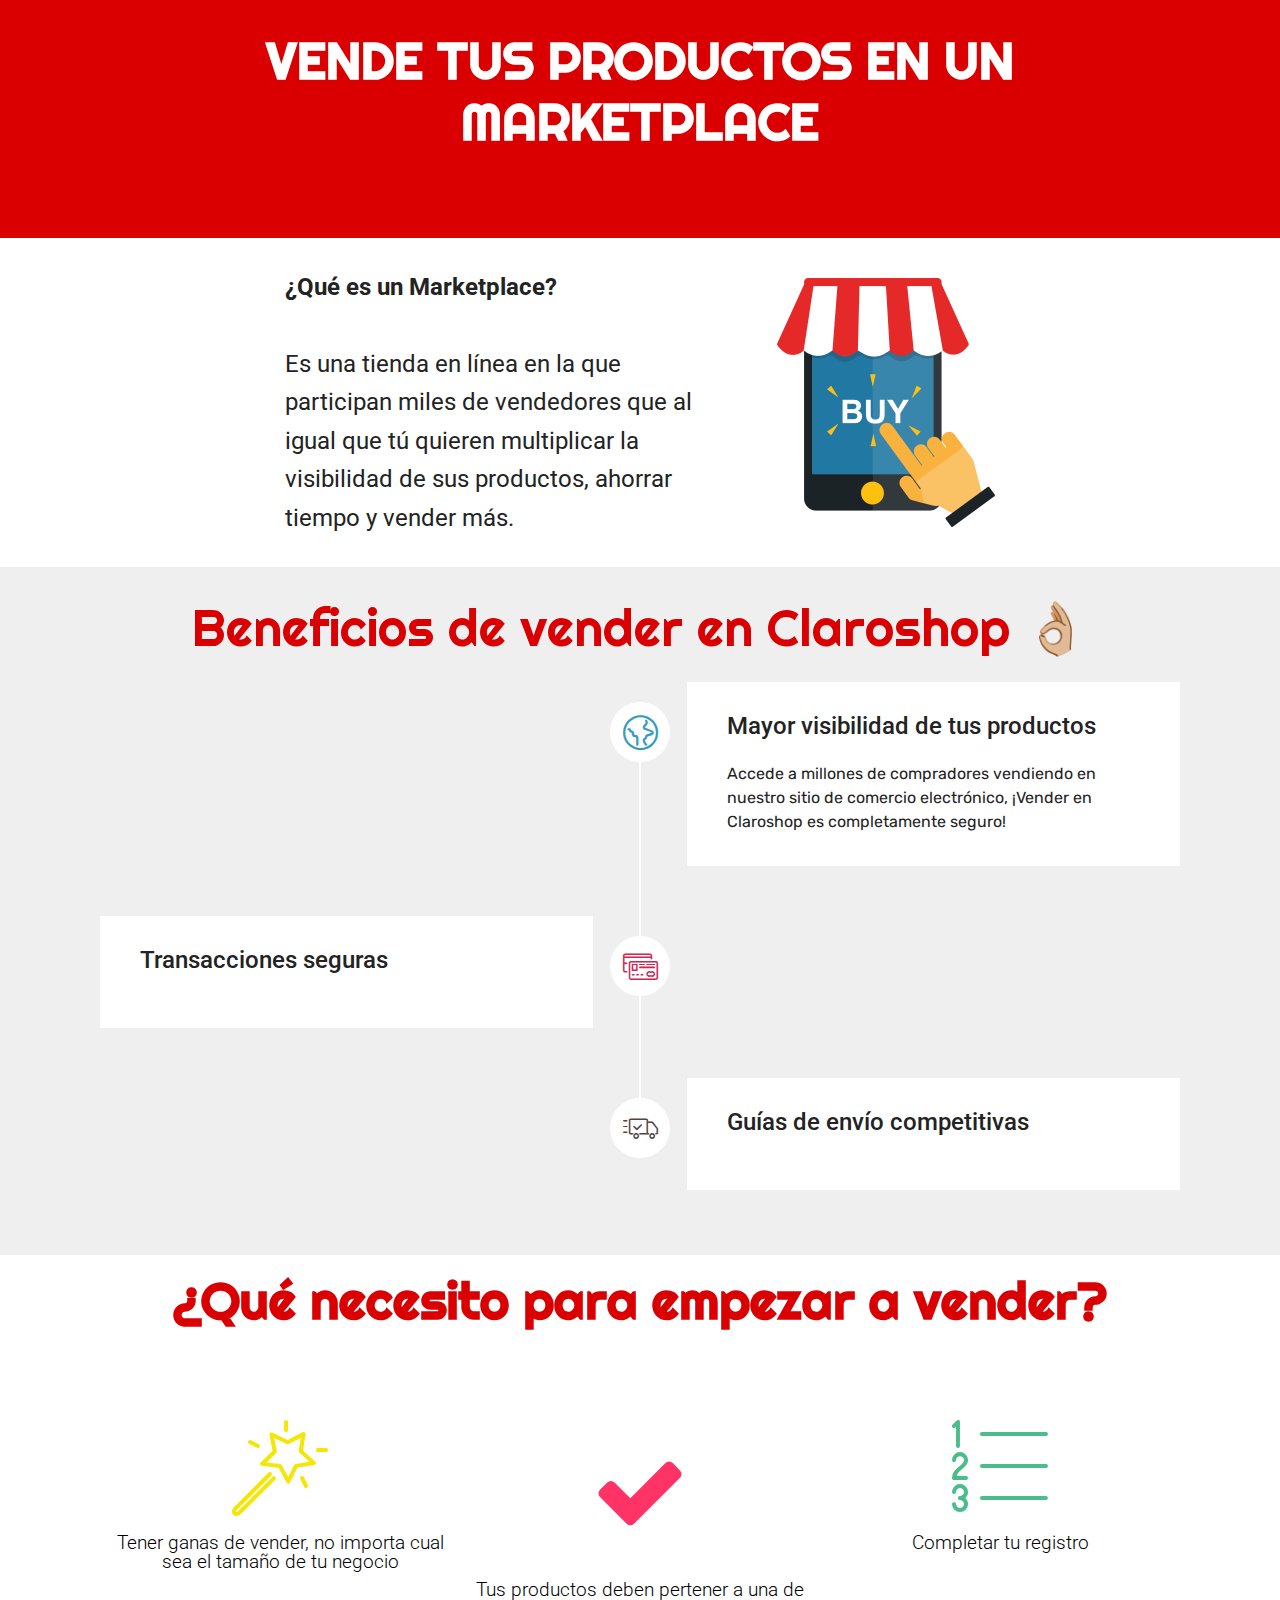
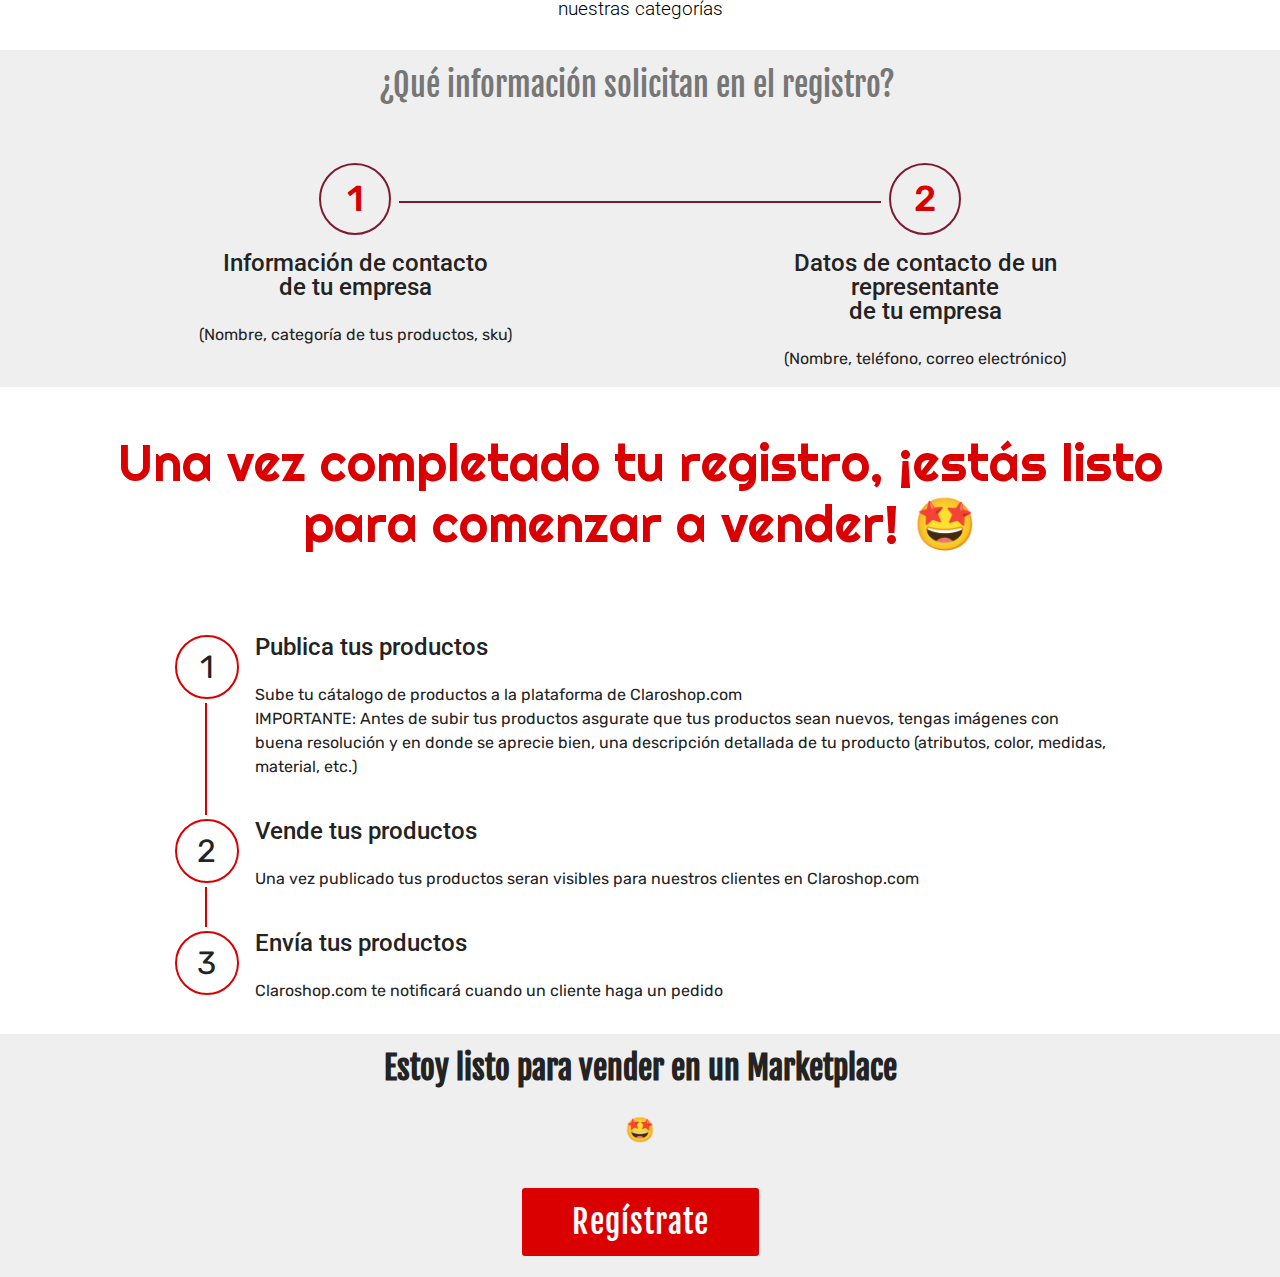
==== commit a9c17f04: "create github pages" ====
--- a/page2.html
+++ b/page2.html
@@ -10,9 +10,9 @@
   <meta name="description" content="Website Generator Description">
   
   <title>Sellers</title>
+  <link rel="stylesheet" href="assets/web/assets/mobirise-icons/mobirise-icons.css">
   <link rel="stylesheet" href="assets/web/assets/mobirise-icons-bold/mobirise-icons-bold.css">
   <link rel="stylesheet" href="assets/font-awesome/css/font-awesome.css">
-  <link rel="stylesheet" href="assets/web/assets/mobirise-icons/mobirise-icons.css">
   <link rel="stylesheet" href="assets/bootstrap/css/bootstrap.min.css">
   <link rel="stylesheet" href="assets/bootstrap/css/bootstrap-grid.min.css">
   <link rel="stylesheet" href="assets/bootstrap/css/bootstrap-reboot.min.css">
@@ -44,7 +44,7 @@
 
 </section>
 
-<section class="engine"><a href="https://mobirise.info/b">how to create your own website for free</a></section><section class="mbr-section content7 cid-rJO72kUQNp" id="content7-17">
+<section class="engine"><a href="https://mobirise.info/z">best free css templates</a></section><section class="mbr-section content7 cid-rJO72kUQNp" id="content7-17">
           
     
 
@@ -66,81 +66,74 @@
     </div>
 </section>
 
-<section class="mbr-section content4 cid-rJO21pzlRx" id="content4-14">
-
-    
-
-    <div class="container">
-        <div class="media-container-row">
-            <div class="title col-12 col-md-8">
-                <h2 class="align-center pb-3 mbr-fonts-style display-4"><br>Beneficios de vender en Claroshop<br><br></h2>
-                
-                
-            </div>
-        </div>
-    </div>
-</section>
-
-<section class="counters1 counters cid-rJO2MJmxMV" id="counters1-16">
-
-    
-
-    
-
-    <div class="container">
+<section class="timeline2 cid-rJOPFlXNSI" id="timeline2-1f">
+
+    
+
+    
+
+    <div class="container align-center">
+        <h2 class="mbr-section-title pb-3 mbr-fonts-style display-1">
+            Beneficios de vender en Claroshop 👌🏼</h2>
         
-        
-
-        <div class="container pt-4 mt-2">
-            <div class="media-container-row">
-                <div class="card p-3 align-center col-12 col-md-6 col-lg-4">
-                    <div class="panel-item">
-                        <div class="card-img pb-3">
-                            <span class="mbr-iconfont fa-binoculars fa" style="color: rgb(73, 190, 139); fill: rgb(73, 190, 139);"></span>
-                        </div>
-
-                        <div class="card-text">
-                            <h3 class="count pt-3 pb-3 mbr-fonts-style display-7">Mayor visibilidad de tus productos</h3>
-                            
-                            <p class="mbr-content-text mbr-fonts-style display-7">Accede a millones de compradores vendiendo en nuestro sitio de comercio electrónico, ¡Vender en Claroshop es completamente seguro!</p>
-                        </div>
-                    </div>
-                </div>
-
-
-                <div class="card p-3 align-center col-12 col-md-6 col-lg-4">
-                    <div class="panel-item">
-                        <div class="card-img pb-3">
-                            <span class="mbr-iconfont mbri-credit-card" style="color: rgb(247, 74, 141); fill: rgb(247, 74, 141);"></span>
-                        </div>
-                        <div class="card-text">
-                            <h3 class="count pt-3 pb-3 mbr-fonts-style display-7">
-                                  Transacciones seguras</h3>
-                            
-                            <p class="mbr-content-text mbr-fonts-style display-7"></p>
-                        </div>
-                    </div>
-                </div>
-
-                <div class="card p-3 align-center col-12 col-md-6 col-lg-4">
-                    <div class="panel-item">
-                        <div class="card-img pb-3">
-                            <span class="mbr-iconfont mbri-delivery" style="color: rgb(207, 137, 72); fill: rgb(207, 137, 72);"></span>
-                        </div>
-                        <div class="card-text">
-                            <h3 class="count pt-3 pb-3 mbr-fonts-style display-7">
-                                  Guías de envío competitivas</h3>
-                            
-                            <p class="mbr-content-text mbr-fonts-style display-7"></p>
-                        </div>
-                    </div>
-                </div>
-
-
-                
-            </div>
-        </div>
-   </div>
+
+        <div class="container timelines-container" mbri-timelines="">
+            <!--1-->
+            <div class="row timeline-element reverse separline">
+                <span class="iconsBackground">
+                    <span class="mbr-iconfont mbrib-globe" style="color: rgb(55, 156, 188); fill: rgb(55, 156, 188);"></span>
+                </span>          
+                <div class="col-xs-12 col-md-6 align-left">
+                    <div class="timeline-text-content">
+                        <h4 class="mbr-timeline-title pb-3 mbr-fonts-style display-5">Mayor visibilidad de tus productos</h4>
+                        <p class="mbr-timeline-text mbr-fonts-style display-7">Accede a millones de compradores vendiendo en nuestro sitio de comercio electrónico, ¡Vender en Claroshop es completamente seguro!</p>
+                     </div>
+                </div>
+            </div>
+            <!--2-->
+            <div class="row timeline-element  separline">
+                <span class="iconsBackground">
+                    <span class="mbr-iconfont mbri-credit-card" style="color: rgb(204, 41, 82); fill: rgb(204, 41, 82);"></span>
+                </span>
+                <div class="col-xs-12 col-md-6 align-left ">
+                    <div class="timeline-text-content">
+                        <h4 class="mbr-timeline-title pb-3 mbr-fonts-style display-5">Transacciones seguras</h4>
+                        <p class="mbr-timeline-text mbr-fonts-style display-7"></p>
+                    </div>
+                </div>
+            </div>
+            <!--3-->
+            <div class="row timeline-element reverse">
+                <span class="iconsBackground">
+                    <span class="mbr-iconfont mbri-delivery" style="color: rgb(85, 67, 70); fill: rgb(85, 67, 70);"></span>
+                </span>
+                <div class="col-xs-12 col-md-6 align-left">
+                    <div class="timeline-text-content">
+                        <h4 class="mbr-timeline-title pb-3 mbr-fonts-style display-5">Guías de envío competitivas</h4>      
+                        <p class="mbr-timeline-text mbr-fonts-style display-7"></p>
+                    </div>
+                </div>
+            </div>
+            <!--4-->
+            
+            <!--5-->
+            
+            <!--6-->
+            
+            <!--7-->
+            
+            <!--8-->
+            
+            <!--9-->
+            
+            <!--10-->
+            
+            <!--11-->
+            
+            <!--12-->
+            
+        </div>
+    </div>
 </section>
 
 <section class="header12 cid-rJOd1jrHXJ" id="header12-1c">
@@ -179,7 +172,7 @@
                         <div class="card col-12 col-md-6 col-lg-4">
                             <div class="icon-block">
                                 <a href="https://mobirise.co/">
-                                    <span class="mbr-iconfont mbrib-bulleted-list" style="color: rgb(73, 190, 139); fill: rgb(73, 190, 139);"></span>
+                                    <span class="mbr-iconfont mbri-numbered-list" style="color: rgb(73, 190, 139); fill: rgb(73, 190, 139);"></span>
                                 </a>
                             </div>
                             <h5 class="mbr-fonts-style display-2">
@@ -202,8 +195,8 @@
     
     
     <div class="container">
-        <h2 class="mbr-section-title pb-3 mbr-fonts-style align-center display-4">¡Se un seller de Claroshop! y acerca tus productos a miles de personas</h2>
-        <h3 class="mbr-section-subtitle pb-5 mbr-fonts-style align-center display-5">¿Qué información solicitan en el registro?</h3>
+        
+        <h3 class="mbr-section-subtitle pb-5 mbr-fonts-style align-center display-4">¿Qué información solicitan en el registro?&nbsp;</h3>
         <div class="step-container row justify-content-center">
             <div class="card col-12 col-md-6 separline">
                 <div class="step-element">
@@ -250,14 +243,102 @@
     </div>
 </section>
 
+<section class="step3 cid-rJOSinTgZg" id="step3-1g">
+
+    
+
+    
+    
+    <div class="container">
+        <h2 class="mbr-section-title pb-3 mbr-fonts-style align-center display-1">Una vez completado tu registro, ¡estás listo para comenzar a vender! 🤩</h2>
+        <h3 class="mbr-section-subtitle pb-5 mbr-fonts-style align-center display-5"></h3>
+        <div class="media-container-row">
+            
+            <div class="step-container">
+                <div class="card separline pb-4">
+                    <div class="step-element d-flex">
+                        <div class="step-wrapper pr-3">
+                            <div class="step d-flex align-items-center justify-content-center">
+                                1
+                            </div>
+                        </div>          
+                        <div class="step-text-content">
+                            <h4 class="mbr-step-title pb-3 mbr-fonts-style display-5">Publica tus productos</h4>
+                            <p class="mbr-step-text mbr-fonts-style display-7">Sube tu cátalogo de productos a la plataforma de Claroshop.com&nbsp;<br>IMPORTANTE: Antes de subir tus productos asgurate que tus productos sean nuevos, tengas imágenes con&nbsp;<br>buena resolución y en donde se aprecie bien, una descripción detallada de tu producto (atributos, color, medidas,<br>material, etc.)</p>
+                        </div>
+                    </div>
+                </div>
+
+                <div class="card separline pb-4">
+                    <div class="step-element d-flex">
+                        <div class="step-wrapper pr-3">
+                            <div class="step d-flex align-items-center justify-content-center">
+                                2
+                            </div>
+                        </div>          
+                        <div class="step-text-content">
+                            <h4 class="mbr-step-title pb-3 mbr-fonts-style display-5">Vende tus productos</h4>
+                            <p class="mbr-step-text mbr-fonts-style display-7">Una vez publicado tus productos seran visibles para nuestros clientes en Claroshop.com</p>
+                        </div>
+                    </div>
+                </div>
+
+                <div class="card">
+                    <div class="step-element d-flex">
+                        <div class="step-wrapper pr-3">
+                            <div class="step d-flex align-items-center justify-content-center">
+                                3
+                            </div>
+                        </div>          
+                        <div class="step-text-content">
+                            <h4 class="mbr-step-title pb-3 mbr-fonts-style display-5">Envía tus productos</h4>
+                            <p class="mbr-step-text mbr-fonts-style display-7">Claroshop.com te notificará cuando un cliente haga un pedido&nbsp;</p>
+                        </div>
+                    </div>
+                </div>
+
+                
+
+                
+
+                
+
+                
+
+                
+
+                
+            </div>
+        </div>
+    </div>
+</section>
+
+<section class="header1 cid-rJOWUBsqzr" id="header16-1h">
+
+    
+
+    
+
+    <div class="container">
+        <div class="row justify-content-md-center">
+            <div class="col-md-10 align-center">
+                <h1 class="mbr-section-title mbr-bold pb-3 mbr-fonts-style display-4">Estoy listo para vender en un Marketplace</h1>
+                
+                <p class="mbr-text pb-3 mbr-fonts-style display-5">🤩</p>
+                <div class="mbr-section-btn"><a class="btn btn-md btn-primary display-4" href="https://www.claroshop.com/l/encuesta-seller" target="_blank">Regístrate</a></div>
+            </div>
+        </div>
+    </div>
+
+</section>
+
 
   <script src="assets/web/assets/jquery/jquery.min.js"></script>
   <script src="assets/popper/popper.min.js"></script>
   <script src="assets/bootstrap/js/bootstrap.min.js"></script>
-  <script src="assets/viewportchecker/jquery.viewportchecker.js"></script>
-  <script src="assets/vimeoplayer/jquery.mb.vimeo_player.js"></script>
   <script src="assets/tether/tether.min.js"></script>
   <script src="assets/smoothscroll/smooth-scroll.js"></script>
+  <script src="assets/vimeoplayer/jquery.mb.vimeo_player.js"></script>
   <script src="assets/theme/js/script.js"></script>
   
   
--- a/assets/mobirise/css/mbr-additional.css
+++ b/assets/mobirise/css/mbr-additional.css
@@ -628,191 +628,6 @@
 section.lazy-placeholder:after {
   opacity: 0.3;
 }
-.cid-rIoFnXBuCO {
-  padding-top: 15px;
-  padding-bottom: 0px;
-  background-color: #efefef;
-}
-.cid-rIoFnXBuCO .mbr-section-subtitle {
-  color: #767676;
-}
-.cid-rIoFnXBuCO .formoid {
-  margin: auto;
-}
-.cid-rIoFnXBuCO .form-control {
-  padding-left: 1.5rem;
-  padding-right: 1.5rem;
-}
-.cid-rIoFnXBuCO .input-group-btn .btn {
-  padding-top: 1rem;
-  padding-bottom: 1rem;
-  margin: 0 !important;
-}
-.cid-rIoFnXBuCO a:not([href]):not([tabindex]) {
-  color: #fff;
-}
-.cid-rIoFnXBuCO a.btn-white:not([href]):not([tabindex]) {
-  color: #333;
-}
-@media (max-width: 768px) {
-  .cid-rIoFnXBuCO .mbr-form .row {
-    -webkit-flex-direction: column;
-    flex-direction: column;
-    -webkit-align-items: center;
-    align-items: center;
-  }
-  .cid-rIoFnXBuCO .form-group,
-  .cid-rIoFnXBuCO .input-group-btn,
-  .cid-rIoFnXBuCO .input-group-btn .btn {
-    max-width: 300px;
-    width: 100%;
-  }
-}
-@media (min-width: 769px) {
-  .cid-rIoFnXBuCO .mbr-form .row > * {
-    padding: 0 0.5rem;
-  }
-}
-.cid-rIujDNhcKz {
-  padding-top: 0px;
-  padding-bottom: 0px;
-  background-color: #efefef;
-}
-.cid-rIujDNhcKz P {
-  color: #767676;
-}
-.cid-rIvKXXRjoV {
-  padding-top: 0px;
-  padding-bottom: 0px;
-  background-color: #efefef;
-}
-.cid-rIvKXXRjoV .mbr-section-subtitle,
-.cid-rIvKXXRjoV .mbr-text {
-  color: #767676;
-}
-.cid-rIvKXXRjoV .card {
-  display: -webkit-flex;
-  position: relative;
-  justify-content: center;
-  -webkit-justify-content: center;
-}
-.cid-rIvKXXRjoV .card-wrapper {
-  height: 100%;
-  box-shadow: 0px 0px 0px 0px rgba(0, 0, 0, 0);
-  transition: box-shadow 0.3s;
-}
-.cid-rIvKXXRjoV .card-wrapper .card-img {
-  display: -webkit-flex;
-  flex-direction: column;
-  align-items: center;
-  justify-content: center;
-  position: relative;
-  overflow: hidden;
-  border-bottom-right-radius: 0;
-  border-bottom-left-radius: 0;
-  -webkit-flex-direction: column;
-  -webkit-align-items: center;
-  -webkit-justify-content: center;
-}
-.cid-rIvKXXRjoV .card-wrapper .card-img .mbr-overlay {
-  background-color: #ffffff;
-  display: none;
-  transition: opacity .3s;
-}
-.cid-rIvKXXRjoV .card-wrapper .card-img img {
-  width: 100%;
-}
-.cid-rIvKXXRjoV .card-wrapper .card-box {
-  background-color: #ffffff;
-  padding: 0 2rem 2rem 2rem;
-  border-bottom-left-radius: 0;
-  border-bottom-right-radius: 0;
-}
-.cid-rIvKXXRjoV .card-wrapper .card-box h4 {
-  font-weight: 500;
-  margin-bottom: 0;
-  padding-top: 2rem;
-}
-.cid-rIvKXXRjoV .card-wrapper .card-box p {
-  margin-bottom: 0;
-  padding-top: 1.5rem;
-}
-.cid-rIvKXXRjoV .card-wrapper:hover {
-  box-shadow: 0px 0px 30px 0px rgba(0, 0, 0, 0.05);
-}
-.cid-rIvKXXRjoV .card-img .mbr-overlay {
-  display: block !important;
-  opacity: 0;
-}
-.cid-rIvKXXRjoV .card-img:hover .mbr-overlay {
-  opacity: .5;
-}
-.cid-rIvKXjiskU {
-  padding-top: 0px;
-  padding-bottom: 0px;
-  background-color: #efefef;
-}
-.cid-rIvKXjiskU .mbr-section-subtitle,
-.cid-rIvKXjiskU .mbr-text {
-  color: #767676;
-}
-.cid-rIvKXjiskU .card {
-  display: -webkit-flex;
-  position: relative;
-  justify-content: center;
-  -webkit-justify-content: center;
-}
-.cid-rIvKXjiskU .card-wrapper {
-  height: 100%;
-  box-shadow: 0px 0px 0px 0px rgba(0, 0, 0, 0);
-  transition: box-shadow 0.3s;
-}
-.cid-rIvKXjiskU .card-wrapper .card-img {
-  display: -webkit-flex;
-  flex-direction: column;
-  align-items: center;
-  justify-content: center;
-  position: relative;
-  overflow: hidden;
-  border-bottom-right-radius: 0;
-  border-bottom-left-radius: 0;
-  -webkit-flex-direction: column;
-  -webkit-align-items: center;
-  -webkit-justify-content: center;
-}
-.cid-rIvKXjiskU .card-wrapper .card-img .mbr-overlay {
-  background-color: #ffffff;
-  display: none;
-  transition: opacity .3s;
-}
-.cid-rIvKXjiskU .card-wrapper .card-img img {
-  width: 100%;
-}
-.cid-rIvKXjiskU .card-wrapper .card-box {
-  background-color: #ffffff;
-  padding: 0 2rem 2rem 2rem;
-  border-bottom-left-radius: 0;
-  border-bottom-right-radius: 0;
-}
-.cid-rIvKXjiskU .card-wrapper .card-box h4 {
-  font-weight: 500;
-  margin-bottom: 0;
-  padding-top: 2rem;
-}
-.cid-rIvKXjiskU .card-wrapper .card-box p {
-  margin-bottom: 0;
-  padding-top: 1.5rem;
-}
-.cid-rIvKXjiskU .card-wrapper:hover {
-  box-shadow: 0px 0px 30px 0px rgba(0, 0, 0, 0.05);
-}
-.cid-rIvKXjiskU .card-img .mbr-overlay {
-  display: block !important;
-  opacity: 0;
-}
-.cid-rIvKXjiskU .card-img:hover .mbr-overlay {
-  opacity: .5;
-}
 .cid-rIvLuUaxOz {
   padding-top: 0px;
   padding-bottom: 15px;
@@ -1046,93 +861,6 @@
   font-size: 80px;
   color: #149dcc;
 }
-.cid-rIRJn9Ls15 {
-  padding-top: 90px;
-  padding-bottom: 135px;
-  background-image: url("../../../assets/images/landing-bf-v1-5-2000x562.jpg");
-}
-.cid-rIRJn9Ls15 P {
-  color: #767676;
-}
-.cid-rIRJn9Ls15 .mbr-text,
-.cid-rIRJn9Ls15 .mbr-section-btn {
-  text-align: right;
-}
-.cid-rIRJu2T8f9 {
-  padding-top: 15px;
-  padding-bottom: 0px;
-  background-color: #efefef;
-}
-.cid-rIRJu2T8f9 .mbr-section-subtitle {
-  color: #767676;
-}
-.cid-rIRJu2T8f9 .formoid {
-  margin: auto;
-}
-.cid-rIRJu2T8f9 .form-control {
-  padding-left: 1.5rem;
-  padding-right: 1.5rem;
-}
-.cid-rIRJu2T8f9 .input-group-btn .btn {
-  padding-top: 1rem;
-  padding-bottom: 1rem;
-  margin: 0 !important;
-}
-.cid-rIRJu2T8f9 a:not([href]):not([tabindex]) {
-  color: #fff;
-}
-.cid-rIRJu2T8f9 a.btn-white:not([href]):not([tabindex]) {
-  color: #333;
-}
-@media (max-width: 768px) {
-  .cid-rIRJu2T8f9 .mbr-form .row {
-    -webkit-flex-direction: column;
-    flex-direction: column;
-    -webkit-align-items: center;
-    align-items: center;
-  }
-  .cid-rIRJu2T8f9 .form-group,
-  .cid-rIRJu2T8f9 .input-group-btn,
-  .cid-rIRJu2T8f9 .input-group-btn .btn {
-    max-width: 300px;
-    width: 100%;
-  }
-}
-@media (min-width: 769px) {
-  .cid-rIRJu2T8f9 .mbr-form .row > * {
-    padding: 0 0.5rem;
-  }
-}
-.cid-rIovzy6Mme {
-  padding-top: 30px;
-  padding-bottom: 0px;
-  background-color: #efefef;
-}
-.cid-rIovzy6Mme P {
-  color: #767676;
-}
-.cid-rIowHcuLNY {
-  padding-top: 0px;
-  padding-bottom: 0px;
-  background-color: #ffffff;
-}
-.cid-rIowHcuLNY h3 {
-  text-align: center;
-}
-.cid-rIowHcuLNY .mbr-section-subtitle {
-  color: #767676;
-  font-weight: 300;
-}
-.cid-rIowHcuLNY .mbr-content-text {
-  color: #767676;
-}
-.cid-rIowHcuLNY .card {
-  word-wrap: break-word;
-}
-.cid-rIowHcuLNY .mbr-iconfont {
-  font-size: 80px;
-  color: #149dcc;
-}
 .cid-rJOaqa5E7S {
   padding-top: 30px;
   padding-bottom: 0px;
@@ -1163,40 +891,98 @@
   color: #232323;
   text-align: left;
 }
-.cid-rJO21pzlRx {
-  padding-top: 15px;
-  padding-bottom: 0px;
+.cid-rJOPFlXNSI {
+  padding-top: 30px;
+  padding-bottom: 15px;
   background-color: #efefef;
 }
-.cid-rJO21pzlRx .mbr-section-subtitle {
+.cid-rJOPFlXNSI .mbr-section-subtitle {
   color: #767676;
-}
-.cid-rJO21pzlRx H2 {
-  color: #da0002;
-}
-.cid-rJO2MJmxMV {
-  padding-top: 15px;
-  padding-bottom: 0px;
-  background-color: #efefef;
-}
-.cid-rJO2MJmxMV h3 {
   text-align: center;
-}
-.cid-rJO2MJmxMV .mbr-section-subtitle {
-  color: #767676;
   font-weight: 300;
 }
-.cid-rJO2MJmxMV .mbr-content-text {
-  color: #767676;
-}
-.cid-rJO2MJmxMV .card {
+.cid-rJOPFlXNSI .timeline-text-content {
+  padding: 2rem 2.5rem;
+  background: #ffffff;
+  margin-right: 2rem;
+  transition: all .4s;
+}
+.cid-rJOPFlXNSI .timeline-text-content p {
+  margin-bottom: 0;
+}
+.cid-rJOPFlXNSI .timeline-element {
+  margin-bottom: 50px;
+  position: relative;
   word-wrap: break-word;
-}
-.cid-rJO2MJmxMV .mbr-iconfont {
-  font-size: 80px;
-  color: #149dcc;
-}
-.cid-rJO2MJmxMV .mbr-section-title {
+  word-break: break-word;
+  display: -webkit-flex;
+  flex-direction: row;
+  -webkit-flex-direction: row;
+}
+.cid-rJOPFlXNSI .timeline-element:hover .timeline-text-content {
+  box-shadow: 0 7px 20px 0px rgba(0, 0, 0, 0.08);
+  transition: all .4s;
+}
+.cid-rJOPFlXNSI .reverse {
+  flex-direction: row-reverse;
+  -webkit-flex-direction: row-reverse;
+}
+.cid-rJOPFlXNSI .reverse .timeline-text-content {
+  margin-left: 2rem;
+  margin-right: 0;
+}
+.cid-rJOPFlXNSI .iconsBackground {
+  position: absolute;
+  left: 50%;
+  width: 60px;
+  height: 60px;
+  line-height: 30px;
+  text-align: center;
+  border-radius: 50%;
+  display: inline-block;
+  background-color: #ffffff;
+  top: 20px;
+  margin-left: -30px;
+}
+.cid-rJOPFlXNSI .mbr-iconfont {
+  position: absolute;
+  text-align: center;
+  font-size: 35px;
+  display: inline-block;
+  z-index: 3;
+  top: 13px;
+  left: 13px;
+}
+.cid-rJOPFlXNSI .separline:before {
+  top: 20px;
+  bottom: 0;
+  position: absolute;
+  content: "";
+  width: 2px;
+  background-color: #ffffff;
+  left: calc(50% - 1px);
+  height: calc(100% + 4rem);
+}
+@media (max-width: 768px) {
+  .cid-rJOPFlXNSI .iconsBackground {
+    left: 1.5rem;
+  }
+  .cid-rJOPFlXNSI .separline:before {
+    left: calc(1.5rem - 1px);
+  }
+  .cid-rJOPFlXNSI .timeline-text-content {
+    margin-left: 3rem !important;
+    margin-right: 0 !important;
+  }
+  .cid-rJOPFlXNSI .reverse .timeline-text-content {
+    margin-right: 0 !important;
+  }
+}
+.cid-rJOPFlXNSI .reverseTimeline {
+  display: flex;
+  flex-direction: column-reverse;
+}
+.cid-rJOPFlXNSI .mbr-section-title {
   color: #da0002;
 }
 .cid-rJOd1jrHXJ {
@@ -1282,3 +1068,57 @@
     padding-bottom: 1.5rem;
   }
 }
+.cid-rJOSinTgZg {
+  padding-top: 45px;
+  padding-bottom: 15px;
+  background-color: #ffffff;
+}
+.cid-rJOSinTgZg .mbr-section-subtitle {
+  color: #767676;
+  text-align: center;
+  font-weight: 300;
+}
+.cid-rJOSinTgZg .step {
+  width: 64px;
+  height: 64px;
+  font-size: 32px;
+  border-radius: 50%;
+  border: 2px solid #da0002;
+}
+@media (max-width: 767px) {
+  .cid-rJOSinTgZg .step {
+    width: 48px;
+    height: 48px;
+    font-size: 24px;
+  }
+}
+.cid-rJOSinTgZg .separline {
+  position: relative;
+}
+.cid-rJOSinTgZg .separline:after {
+  top: 68px;
+  left: 30px;
+  position: absolute;
+  content: "";
+  width: 2px;
+  height: calc(100% - (32px + 4px) * 2);
+  background-color: #da0002;
+}
+@media (max-width: 767px) {
+  .cid-rJOSinTgZg .separline:after {
+    top: 52px;
+    left: 22px;
+    height: calc(100% - 56px);
+  }
+}
+.cid-rJOSinTgZg .mbr-section-title {
+  color: #da0002;
+}
+.cid-rJOWUBsqzr {
+  padding-top: 15px;
+  padding-bottom: 15px;
+  background-color: #efefef;
+}
+.cid-rJOWUBsqzr P {
+  color: #767676;
+}
--- a/assets/mobirise/css/mbr-additional.css
+++ b/assets/mobirise/css/mbr-additional.css
@@ -628,191 +628,6 @@
 section.lazy-placeholder:after {
   opacity: 0.3;
 }
-.cid-rIoFnXBuCO {
-  padding-top: 15px;
-  padding-bottom: 0px;
-  background-color: #efefef;
-}
-.cid-rIoFnXBuCO .mbr-section-subtitle {
-  color: #767676;
-}
-.cid-rIoFnXBuCO .formoid {
-  margin: auto;
-}
-.cid-rIoFnXBuCO .form-control {
-  padding-left: 1.5rem;
-  padding-right: 1.5rem;
-}
-.cid-rIoFnXBuCO .input-group-btn .btn {
-  padding-top: 1rem;
-  padding-bottom: 1rem;
-  margin: 0 !important;
-}
-.cid-rIoFnXBuCO a:not([href]):not([tabindex]) {
-  color: #fff;
-}
-.cid-rIoFnXBuCO a.btn-white:not([href]):not([tabindex]) {
-  color: #333;
-}
-@media (max-width: 768px) {
-  .cid-rIoFnXBuCO .mbr-form .row {
-    -webkit-flex-direction: column;
-    flex-direction: column;
-    -webkit-align-items: center;
-    align-items: center;
-  }
-  .cid-rIoFnXBuCO .form-group,
-  .cid-rIoFnXBuCO .input-group-btn,
-  .cid-rIoFnXBuCO .input-group-btn .btn {
-    max-width: 300px;
-    width: 100%;
-  }
-}
-@media (min-width: 769px) {
-  .cid-rIoFnXBuCO .mbr-form .row > * {
-    padding: 0 0.5rem;
-  }
-}
-.cid-rIujDNhcKz {
-  padding-top: 0px;
-  padding-bottom: 0px;
-  background-color: #efefef;
-}
-.cid-rIujDNhcKz P {
-  color: #767676;
-}
-.cid-rIvKXXRjoV {
-  padding-top: 0px;
-  padding-bottom: 0px;
-  background-color: #efefef;
-}
-.cid-rIvKXXRjoV .mbr-section-subtitle,
-.cid-rIvKXXRjoV .mbr-text {
-  color: #767676;
-}
-.cid-rIvKXXRjoV .card {
-  display: -webkit-flex;
-  position: relative;
-  justify-content: center;
-  -webkit-justify-content: center;
-}
-.cid-rIvKXXRjoV .card-wrapper {
-  height: 100%;
-  box-shadow: 0px 0px 0px 0px rgba(0, 0, 0, 0);
-  transition: box-shadow 0.3s;
-}
-.cid-rIvKXXRjoV .card-wrapper .card-img {
-  display: -webkit-flex;
-  flex-direction: column;
-  align-items: center;
-  justify-content: center;
-  position: relative;
-  overflow: hidden;
-  border-bottom-right-radius: 0;
-  border-bottom-left-radius: 0;
-  -webkit-flex-direction: column;
-  -webkit-align-items: center;
-  -webkit-justify-content: center;
-}
-.cid-rIvKXXRjoV .card-wrapper .card-img .mbr-overlay {
-  background-color: #ffffff;
-  display: none;
-  transition: opacity .3s;
-}
-.cid-rIvKXXRjoV .card-wrapper .card-img img {
-  width: 100%;
-}
-.cid-rIvKXXRjoV .card-wrapper .card-box {
-  background-color: #ffffff;
-  padding: 0 2rem 2rem 2rem;
-  border-bottom-left-radius: 0;
-  border-bottom-right-radius: 0;
-}
-.cid-rIvKXXRjoV .card-wrapper .card-box h4 {
-  font-weight: 500;
-  margin-bottom: 0;
-  padding-top: 2rem;
-}
-.cid-rIvKXXRjoV .card-wrapper .card-box p {
-  margin-bottom: 0;
-  padding-top: 1.5rem;
-}
-.cid-rIvKXXRjoV .card-wrapper:hover {
-  box-shadow: 0px 0px 30px 0px rgba(0, 0, 0, 0.05);
-}
-.cid-rIvKXXRjoV .card-img .mbr-overlay {
-  display: block !important;
-  opacity: 0;
-}
-.cid-rIvKXXRjoV .card-img:hover .mbr-overlay {
-  opacity: .5;
-}
-.cid-rIvKXjiskU {
-  padding-top: 0px;
-  padding-bottom: 0px;
-  background-color: #efefef;
-}
-.cid-rIvKXjiskU .mbr-section-subtitle,
-.cid-rIvKXjiskU .mbr-text {
-  color: #767676;
-}
-.cid-rIvKXjiskU .card {
-  display: -webkit-flex;
-  position: relative;
-  justify-content: center;
-  -webkit-justify-content: center;
-}
-.cid-rIvKXjiskU .card-wrapper {
-  height: 100%;
-  box-shadow: 0px 0px 0px 0px rgba(0, 0, 0, 0);
-  transition: box-shadow 0.3s;
-}
-.cid-rIvKXjiskU .card-wrapper .card-img {
-  display: -webkit-flex;
-  flex-direction: column;
-  align-items: center;
-  justify-content: center;
-  position: relative;
-  overflow: hidden;
-  border-bottom-right-radius: 0;
-  border-bottom-left-radius: 0;
-  -webkit-flex-direction: column;
-  -webkit-align-items: center;
-  -webkit-justify-content: center;
-}
-.cid-rIvKXjiskU .card-wrapper .card-img .mbr-overlay {
-  background-color: #ffffff;
-  display: none;
-  transition: opacity .3s;
-}
-.cid-rIvKXjiskU .card-wrapper .card-img img {
-  width: 100%;
-}
-.cid-rIvKXjiskU .card-wrapper .card-box {
-  background-color: #ffffff;
-  padding: 0 2rem 2rem 2rem;
-  border-bottom-left-radius: 0;
-  border-bottom-right-radius: 0;
-}
-.cid-rIvKXjiskU .card-wrapper .card-box h4 {
-  font-weight: 500;
-  margin-bottom: 0;
-  padding-top: 2rem;
-}
-.cid-rIvKXjiskU .card-wrapper .card-box p {
-  margin-bottom: 0;
-  padding-top: 1.5rem;
-}
-.cid-rIvKXjiskU .card-wrapper:hover {
-  box-shadow: 0px 0px 30px 0px rgba(0, 0, 0, 0.05);
-}
-.cid-rIvKXjiskU .card-img .mbr-overlay {
-  display: block !important;
-  opacity: 0;
-}
-.cid-rIvKXjiskU .card-img:hover .mbr-overlay {
-  opacity: .5;
-}
 .cid-rIvLuUaxOz {
   padding-top: 0px;
   padding-bottom: 15px;
@@ -1046,93 +861,6 @@
   font-size: 80px;
   color: #149dcc;
 }
-.cid-rIRJn9Ls15 {
-  padding-top: 90px;
-  padding-bottom: 135px;
-  background-image: url("../../../assets/images/landing-bf-v1-5-2000x562.jpg");
-}
-.cid-rIRJn9Ls15 P {
-  color: #767676;
-}
-.cid-rIRJn9Ls15 .mbr-text,
-.cid-rIRJn9Ls15 .mbr-section-btn {
-  text-align: right;
-}
-.cid-rIRJu2T8f9 {
-  padding-top: 15px;
-  padding-bottom: 0px;
-  background-color: #efefef;
-}
-.cid-rIRJu2T8f9 .mbr-section-subtitle {
-  color: #767676;
-}
-.cid-rIRJu2T8f9 .formoid {
-  margin: auto;
-}
-.cid-rIRJu2T8f9 .form-control {
-  padding-left: 1.5rem;
-  padding-right: 1.5rem;
-}
-.cid-rIRJu2T8f9 .input-group-btn .btn {
-  padding-top: 1rem;
-  padding-bottom: 1rem;
-  margin: 0 !important;
-}
-.cid-rIRJu2T8f9 a:not([href]):not([tabindex]) {
-  color: #fff;
-}
-.cid-rIRJu2T8f9 a.btn-white:not([href]):not([tabindex]) {
-  color: #333;
-}
-@media (max-width: 768px) {
-  .cid-rIRJu2T8f9 .mbr-form .row {
-    -webkit-flex-direction: column;
-    flex-direction: column;
-    -webkit-align-items: center;
-    align-items: center;
-  }
-  .cid-rIRJu2T8f9 .form-group,
-  .cid-rIRJu2T8f9 .input-group-btn,
-  .cid-rIRJu2T8f9 .input-group-btn .btn {
-    max-width: 300px;
-    width: 100%;
-  }
-}
-@media (min-width: 769px) {
-  .cid-rIRJu2T8f9 .mbr-form .row > * {
-    padding: 0 0.5rem;
-  }
-}
-.cid-rIovzy6Mme {
-  padding-top: 30px;
-  padding-bottom: 0px;
-  background-color: #efefef;
-}
-.cid-rIovzy6Mme P {
-  color: #767676;
-}
-.cid-rIowHcuLNY {
-  padding-top: 0px;
-  padding-bottom: 0px;
-  background-color: #ffffff;
-}
-.cid-rIowHcuLNY h3 {
-  text-align: center;
-}
-.cid-rIowHcuLNY .mbr-section-subtitle {
-  color: #767676;
-  font-weight: 300;
-}
-.cid-rIowHcuLNY .mbr-content-text {
-  color: #767676;
-}
-.cid-rIowHcuLNY .card {
-  word-wrap: break-word;
-}
-.cid-rIowHcuLNY .mbr-iconfont {
-  font-size: 80px;
-  color: #149dcc;
-}
 .cid-rJOaqa5E7S {
   padding-top: 30px;
   padding-bottom: 0px;
@@ -1163,40 +891,98 @@
   color: #232323;
   text-align: left;
 }
-.cid-rJO21pzlRx {
-  padding-top: 15px;
-  padding-bottom: 0px;
+.cid-rJOPFlXNSI {
+  padding-top: 30px;
+  padding-bottom: 15px;
   background-color: #efefef;
 }
-.cid-rJO21pzlRx .mbr-section-subtitle {
+.cid-rJOPFlXNSI .mbr-section-subtitle {
   color: #767676;
-}
-.cid-rJO21pzlRx H2 {
-  color: #da0002;
-}
-.cid-rJO2MJmxMV {
-  padding-top: 15px;
-  padding-bottom: 0px;
-  background-color: #efefef;
-}
-.cid-rJO2MJmxMV h3 {
   text-align: center;
-}
-.cid-rJO2MJmxMV .mbr-section-subtitle {
-  color: #767676;
   font-weight: 300;
 }
-.cid-rJO2MJmxMV .mbr-content-text {
-  color: #767676;
-}
-.cid-rJO2MJmxMV .card {
+.cid-rJOPFlXNSI .timeline-text-content {
+  padding: 2rem 2.5rem;
+  background: #ffffff;
+  margin-right: 2rem;
+  transition: all .4s;
+}
+.cid-rJOPFlXNSI .timeline-text-content p {
+  margin-bottom: 0;
+}
+.cid-rJOPFlXNSI .timeline-element {
+  margin-bottom: 50px;
+  position: relative;
   word-wrap: break-word;
-}
-.cid-rJO2MJmxMV .mbr-iconfont {
-  font-size: 80px;
-  color: #149dcc;
-}
-.cid-rJO2MJmxMV .mbr-section-title {
+  word-break: break-word;
+  display: -webkit-flex;
+  flex-direction: row;
+  -webkit-flex-direction: row;
+}
+.cid-rJOPFlXNSI .timeline-element:hover .timeline-text-content {
+  box-shadow: 0 7px 20px 0px rgba(0, 0, 0, 0.08);
+  transition: all .4s;
+}
+.cid-rJOPFlXNSI .reverse {
+  flex-direction: row-reverse;
+  -webkit-flex-direction: row-reverse;
+}
+.cid-rJOPFlXNSI .reverse .timeline-text-content {
+  margin-left: 2rem;
+  margin-right: 0;
+}
+.cid-rJOPFlXNSI .iconsBackground {
+  position: absolute;
+  left: 50%;
+  width: 60px;
+  height: 60px;
+  line-height: 30px;
+  text-align: center;
+  border-radius: 50%;
+  display: inline-block;
+  background-color: #ffffff;
+  top: 20px;
+  margin-left: -30px;
+}
+.cid-rJOPFlXNSI .mbr-iconfont {
+  position: absolute;
+  text-align: center;
+  font-size: 35px;
+  display: inline-block;
+  z-index: 3;
+  top: 13px;
+  left: 13px;
+}
+.cid-rJOPFlXNSI .separline:before {
+  top: 20px;
+  bottom: 0;
+  position: absolute;
+  content: "";
+  width: 2px;
+  background-color: #ffffff;
+  left: calc(50% - 1px);
+  height: calc(100% + 4rem);
+}
+@media (max-width: 768px) {
+  .cid-rJOPFlXNSI .iconsBackground {
+    left: 1.5rem;
+  }
+  .cid-rJOPFlXNSI .separline:before {
+    left: calc(1.5rem - 1px);
+  }
+  .cid-rJOPFlXNSI .timeline-text-content {
+    margin-left: 3rem !important;
+    margin-right: 0 !important;
+  }
+  .cid-rJOPFlXNSI .reverse .timeline-text-content {
+    margin-right: 0 !important;
+  }
+}
+.cid-rJOPFlXNSI .reverseTimeline {
+  display: flex;
+  flex-direction: column-reverse;
+}
+.cid-rJOPFlXNSI .mbr-section-title {
   color: #da0002;
 }
 .cid-rJOd1jrHXJ {
@@ -1282,3 +1068,57 @@
     padding-bottom: 1.5rem;
   }
 }
+.cid-rJOSinTgZg {
+  padding-top: 45px;
+  padding-bottom: 15px;
+  background-color: #ffffff;
+}
+.cid-rJOSinTgZg .mbr-section-subtitle {
+  color: #767676;
+  text-align: center;
+  font-weight: 300;
+}
+.cid-rJOSinTgZg .step {
+  width: 64px;
+  height: 64px;
+  font-size: 32px;
+  border-radius: 50%;
+  border: 2px solid #da0002;
+}
+@media (max-width: 767px) {
+  .cid-rJOSinTgZg .step {
+    width: 48px;
+    height: 48px;
+    font-size: 24px;
+  }
+}
+.cid-rJOSinTgZg .separline {
+  position: relative;
+}
+.cid-rJOSinTgZg .separline:after {
+  top: 68px;
+  left: 30px;
+  position: absolute;
+  content: "";
+  width: 2px;
+  height: calc(100% - (32px + 4px) * 2);
+  background-color: #da0002;
+}
+@media (max-width: 767px) {
+  .cid-rJOSinTgZg .separline:after {
+    top: 52px;
+    left: 22px;
+    height: calc(100% - 56px);
+  }
+}
+.cid-rJOSinTgZg .mbr-section-title {
+  color: #da0002;
+}
+.cid-rJOWUBsqzr {
+  padding-top: 15px;
+  padding-bottom: 15px;
+  background-color: #efefef;
+}
+.cid-rJOWUBsqzr P {
+  color: #767676;
+}
